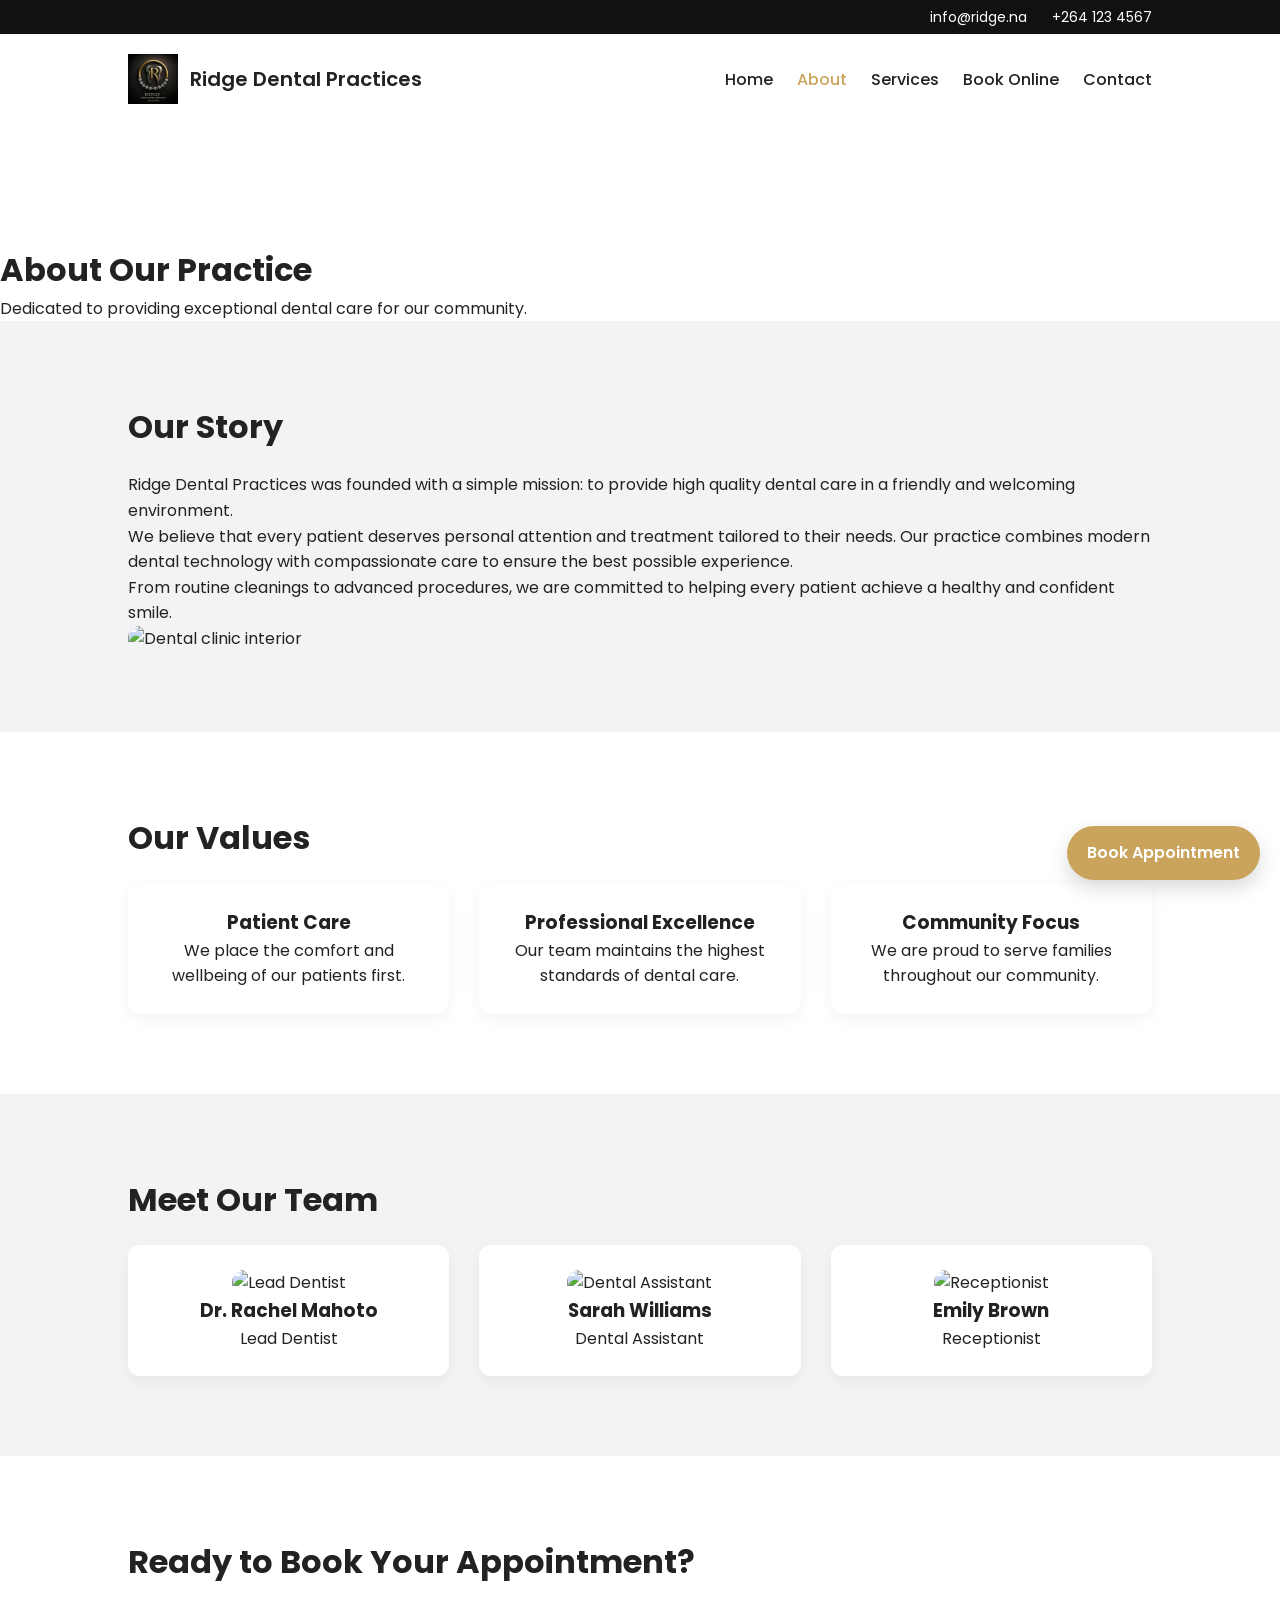
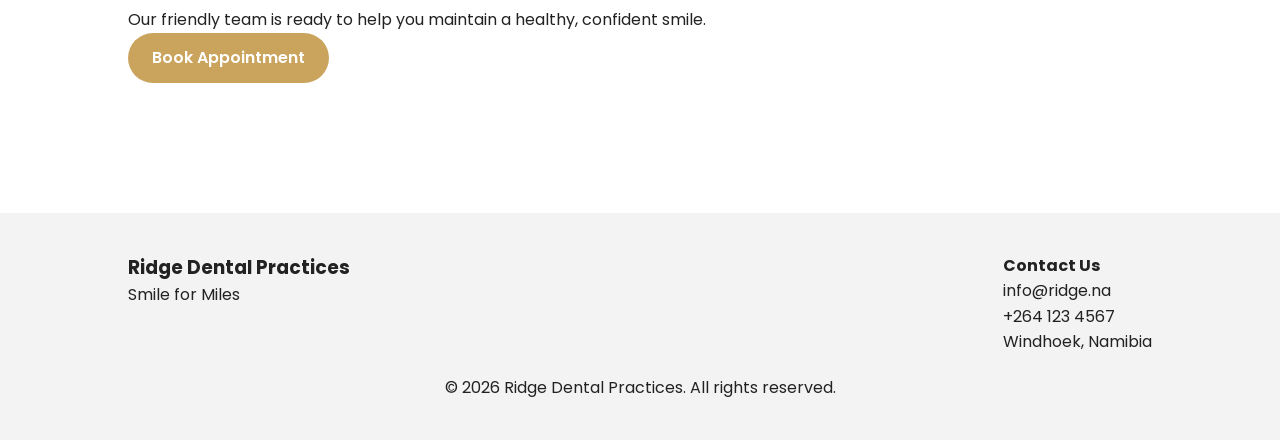
==== html/about.html @ f7b58269 "Ridge Dental Project" ====
<!DOCTYPE html>
<html lang="en">

<head>

<meta charset="UTF-8">
<meta name="viewport" content="width=device-width, initial-scale=1.0">

<title>About | Ridge Dental Practices</title>

<link rel="stylesheet"
href="https://fonts.googleapis.com/icon?family=Material+Icons"/>

<link href="https://fonts.googleapis.com/css2?family=Poppins:wght@300;400;500;600;700&display=swap"
rel="stylesheet"/>

<link rel="stylesheet" href="../css/main.css">

</head>


<body>

<!-- Top Contact Bar -->

<div class="top-contact">
<div class="contact-container">
<span>info@ridge.na</span>
<span>+264 123 4567</span>
</div>
</div>


<!-- Header -->

<header class="site-header">

<div class="inner">

<div class="brand">

<img src="../img/logo.jpeg" alt="Ridge Dental Logo" class="site-logo">

<h1>Ridge Dental Practices</h1>

</div>

<nav class="site-nav">

<a href="index.html">Home</a>
<a class="active" href="about.html">About</a>
<a href="services.html">Services</a>
<a href="booking.html">Book Online</a>
<a href="contact.html">Contact</a>

</nav>

</div>

</header>



<main>

<!-- Page Title -->

<section class="page-hero section-center"></section>

<h1>About Our Practice</h1>

<p>Dedicated to providing exceptional dental care for our community.</p>

</section>


<!-- Practice Story -->

<section class="practice-story">

<div class="story-content">

<h2>Our Story</h2>

<p>
Ridge Dental Practices was founded with a simple mission:
to provide high quality dental care in a friendly and welcoming
environment.
</p>

<p>
We believe that every patient deserves personal attention and
treatment tailored to their needs. Our practice combines modern
dental technology with compassionate care to ensure the best
possible experience.
</p>

<p>
From routine cleanings to advanced procedures, we are committed
to helping every patient achieve a healthy and confident smile.
</p>

</div>

<div class="story-image">

<img src="../img/clinic.jpeg" alt="Dental clinic interior">

</div>

</section>


<!-- Values -->

<section class="values">

<h2>Our Values</h2>

<div class="values-grid">

<div class="value-card">
<h3>Patient Care</h3>
<p>We place the comfort and wellbeing of our patients first.</p>
</div>

<div class="value-card">
<h3>Professional Excellence</h3>
<p>Our team maintains the highest standards of dental care.</p>
</div>

<div class="value-card">
<h3>Community Focus</h3>
<p>We are proud to serve families throughout our community.</p>
</div>

</div>

</section>


<!-- Team Section -->

<section class="team">

<h2>Meet Our Team</h2>

<div class="team-grid">

<div class="team-member">

<img src="../img/dentist1.jpeg" alt="Lead Dentist" class="team-img">

<h3>Dr. Rachel Mahoto</h3>

<p>Lead Dentist</p>

</div>

<div class="team-member">

<img src="../img/dentist2.jpeg" alt="Dental Assistant" class="team-img">

<h3>Sarah Williams</h3>

<p>Dental Assistant</p>

</div>

<div class="team-member">

<img src="../img/dentist3.jpeg" alt="Receptionist" class="team-img">

<h3>Emily Brown</h3>

<p>Receptionist</p>

</div>

</div>

</section>

<section class="cta">

    <h2>Ready to Book Your Appointment?</h2>
    
    <p>
    Our friendly team is ready to help you maintain a healthy,
    confident smile.
    </p>
    
    <a href="booking.html" class="btn-primary">Book Appointment</a>
    
    </section>


</main>



<footer class="footer">

<div class="footer-container">

<div class="footer-section">

<h3>Ridge Dental Practices</h3>

<p>Smile for Miles</p>

</div>


<div class="footer-section">

<h4>Contact Us</h4>

<p>info@ridge.na</p>
<p>+264 123 4567</p>
<p>Windhoek, Namibia</p>

</div>

</div>


<div class="footer-bottom">

<p>© 2026 Ridge Dental Practices. All rights reserved.</p>

</div>

</footer>

<a href="booking.html" class="floating-book">
    Book Appointment
    </a>

    <script src="../js/main.js"></script>
</body>
</html>
---- css/main.css ----
/* ===== COLOR VARIABLES ===== */
:root {
  --gold-primary: #caa45d;
  --gold-soft: #e6c889;
  --silver-primary: #f3f3f3;
  --background: #ffffff;
  --text-dark: #222;
  --text-light: #555;
  --radius: 12px;
}

/* ===== GLOBAL RESET ===== */
* {
  margin: 0;
  padding: 0;
  box-sizing: border-box;
  font-family: 'Poppins', sans-serif;
}

body {
  background: var(--background);
  color: var(--text-dark);
  line-height: 1.6;
}

/* ===== SECTION LAYOUT ===== */
section {
  padding: 80px 10%;
  background: var(--background);
}

section:nth-child(even) {
  background: var(--silver-primary);
}

/* Section Titles */
section h2 {
  font-size: 32px;
  margin-bottom: 20px;
}

/* ===== HEADER LAYOUT ===== */
.inner {
  display: flex;
  justify-content: space-between;
  align-items: center;
  padding: 20px 10%;
}

.site-logo {
  height: 50px;
  width: auto;
}

.site-nav a {
  margin-left: 20px;
  text-decoration: none;
  color: var(--text-dark);
  font-weight: 500;
}

.site-nav a.active {
  color: var(--gold-primary);
}

/* ===== HERO SECTION ===== */
.hero, .page-hero {
  display: flex;
  justify-content: space-between;
  align-items: center;
  gap: 50px;
  flex-wrap: wrap;
  text-align: center;
  padding: 60px 10%;
}

.hero-content {
  max-width: 500px;
}

.hero-img, .story-image img, .team-member img, .services-grid div img {
  width: 100%;
  max-width: 450px;
  height: auto;
  border-radius: var(--radius);
}

/* ===== GRID LAYOUTS ===== */
.services-grid,
.features-grid,
.contact-grid,
.team-grid,
.values-grid {
  display: grid;
  grid-template-columns: repeat(auto-fit, minmax(250px, 1fr));
  gap: 30px;
}

/* ===== SERVICE CARDS ===== */
.services-grid div,
.features-grid div,
.contact-card,
.value-card,
.team-member {
  background: white;
  padding: 25px;
  border-radius: var(--radius);
  box-shadow: 0 5px 15px rgba(0,0,0,0.05);
  transition: 0.3s;
  text-align: center;
}

.services-grid div:hover,
.features-grid div:hover,
.contact-card:hover,
.value-card:hover,
.team-member:hover {
  transform: translateY(-5px);
}

/* ===== BUTTONS ===== */
.btn-primary {
  display: inline-block;
  background: var(--gold-primary);
  color: white;
  padding: 12px 24px;
  border-radius: 30px;
  text-decoration: none;
  font-weight: 600;
  transition: 0.3s;
}

.btn-primary:hover {
  background: var(--gold-soft);
  color: black;
}

.btn-secondary {
  display: inline-block;
  margin-top: 20px;
  padding: 10px 20px;
  border: 1px solid var(--gold-primary);
  border-radius: 30px;
  text-decoration: none;
  color: var(--gold-primary);
  font-weight: 600;
  transition: 0.3s;
}

.btn-secondary:hover {
  background: var(--gold-primary);
  color: white;
}

/* ===== BOOKING FORM ===== */
.booking-section,
.booking-container {
  background: var(--silver-primary);
}

.booking-container {
  max-width: 700px;
  margin: auto;
  background: white;
  padding: 40px;
  border-radius: var(--radius);
  box-shadow: 0 8px 25px rgba(0,0,0,0.05);
}

.booking-description {
  margin-bottom: 15px;
}

.booking-notice {
  font-size: 14px;
  margin-bottom: 25px;
  color: #555;
}

/* Form Layout */
.booking-form,
.contact-form {
  display: flex;
  flex-direction: column;
  gap: 18px;
}

.form-group {
  display: flex;
  flex-direction: column;
}

.form-group label {
  margin-bottom: 5px;
  font-weight: 500;
}

.form-group input,
.form-group select,
.form-group textarea {
  padding: 10px;
  border-radius: 8px;
  border: 1px solid #ddd;
  font-size: 14px;
}

.form-group input:focus,
.form-group select:focus,
.form-group textarea:focus {
  outline: none;
  border: 1px solid var(--gold-primary);
}

/* ===== TOP CONTACT BAR ===== */
.top-contact {
  background: #111;
  color: white;
  font-size: 14px;
  padding: 6px 10%;
}

.contact-container {
  display: flex;
  justify-content: flex-end;
  gap: 25px;
}

/* ===== BRAND ===== */
.brand {
  display: flex;
  align-items: center;
  gap: 12px;
}

.brand h1 {
  font-size: 20px;
  font-weight: 600;
}

/* ===== FOOTER ===== */
.footer {
  background: var(--silver-primary);
  padding: 40px 10%;
  margin-top: 50px;
}

.footer-container {
  display: flex;
  justify-content: space-between;
  flex-wrap: wrap;
  gap: 30px;
}

.footer-bottom {
  text-align: center;
  margin-top: 20px;
}

/* ===== FLOATING BOOK BUTTON ===== */
.floating-book {
  position: fixed;
  right: 20px;
  bottom: 20px;
  background: var(--gold-primary);
  color: white;
  padding: 14px 20px;
  border-radius: 30px;
  text-decoration: none;
  font-weight: 600;
  box-shadow: 0 8px 20px rgba(0,0,0,0.15);
  transition: 0.3s;
}

.floating-book:hover {
  background: var(--gold-soft);
  color: black;
}

/* ===== RESPONSIVE ===== */
@media (max-width: 768px) {
  .inner {
    flex-direction: column;
    gap: 15px;
  }

  .hero, .page-hero {
    flex-direction: column;
    text-align: center;
  }

  .site-nav a {
    margin-left: 0;
    margin-right: 15px;
  }
}
/* ===== GALLERY SLIDESHOW ===== */
.gallery-slideshow {
  padding: 50px 10%;
  text-align: center;
  background: var(--silver-primary);
}

.slideshow-container {
  position: relative;
  max-width: 800px;
  margin: 40px auto;
  height: auto; aspect-ratio: 16/9;
  overflow: hidden;
  border-radius: var(--radius);
  box-shadow: 0 8px 25px rgba(0,0,0,0.05);
}

.slideshow-container img.slide {
  width: 100%;
  height: 100%;
  object-fit: cover;
  position: absolute;
  top: 0;
  left: 0;
  opacity: 0;
  transition: opacity 1s ease-in-out;
}

.slideshow-container img.slide.active {
  opacity: 1;
}

/* Navigation arrows */
.slideshow-container .prev,
.slideshow-container .next {
  cursor: pointer;
  position: absolute;
  top: 50%;
  padding: 12px;
  margin-top: -22px;
  color: white;
  font-weight: bold;
  font-size: 24px;
  border-radius: 50%;
  background: rgba(0,0,0,0.5);
  user-select: none;
  transition: 0.3s;
}

.slideshow-container .prev:hover,
.slideshow-container .next:hover {
  background: rgba(0,0,0,0.8);
}

.slideshow-container .prev { left: 10px; }
.slideshow-container .next { right: 10px; }

.animate-on-scroll {
  opacity: 0;
  transform: translateY(20px);
  transition: all 0.6s ease-out;
}

.animate-on-scroll.visible {
  opacity: 1;
  transform: translateY(0);
}
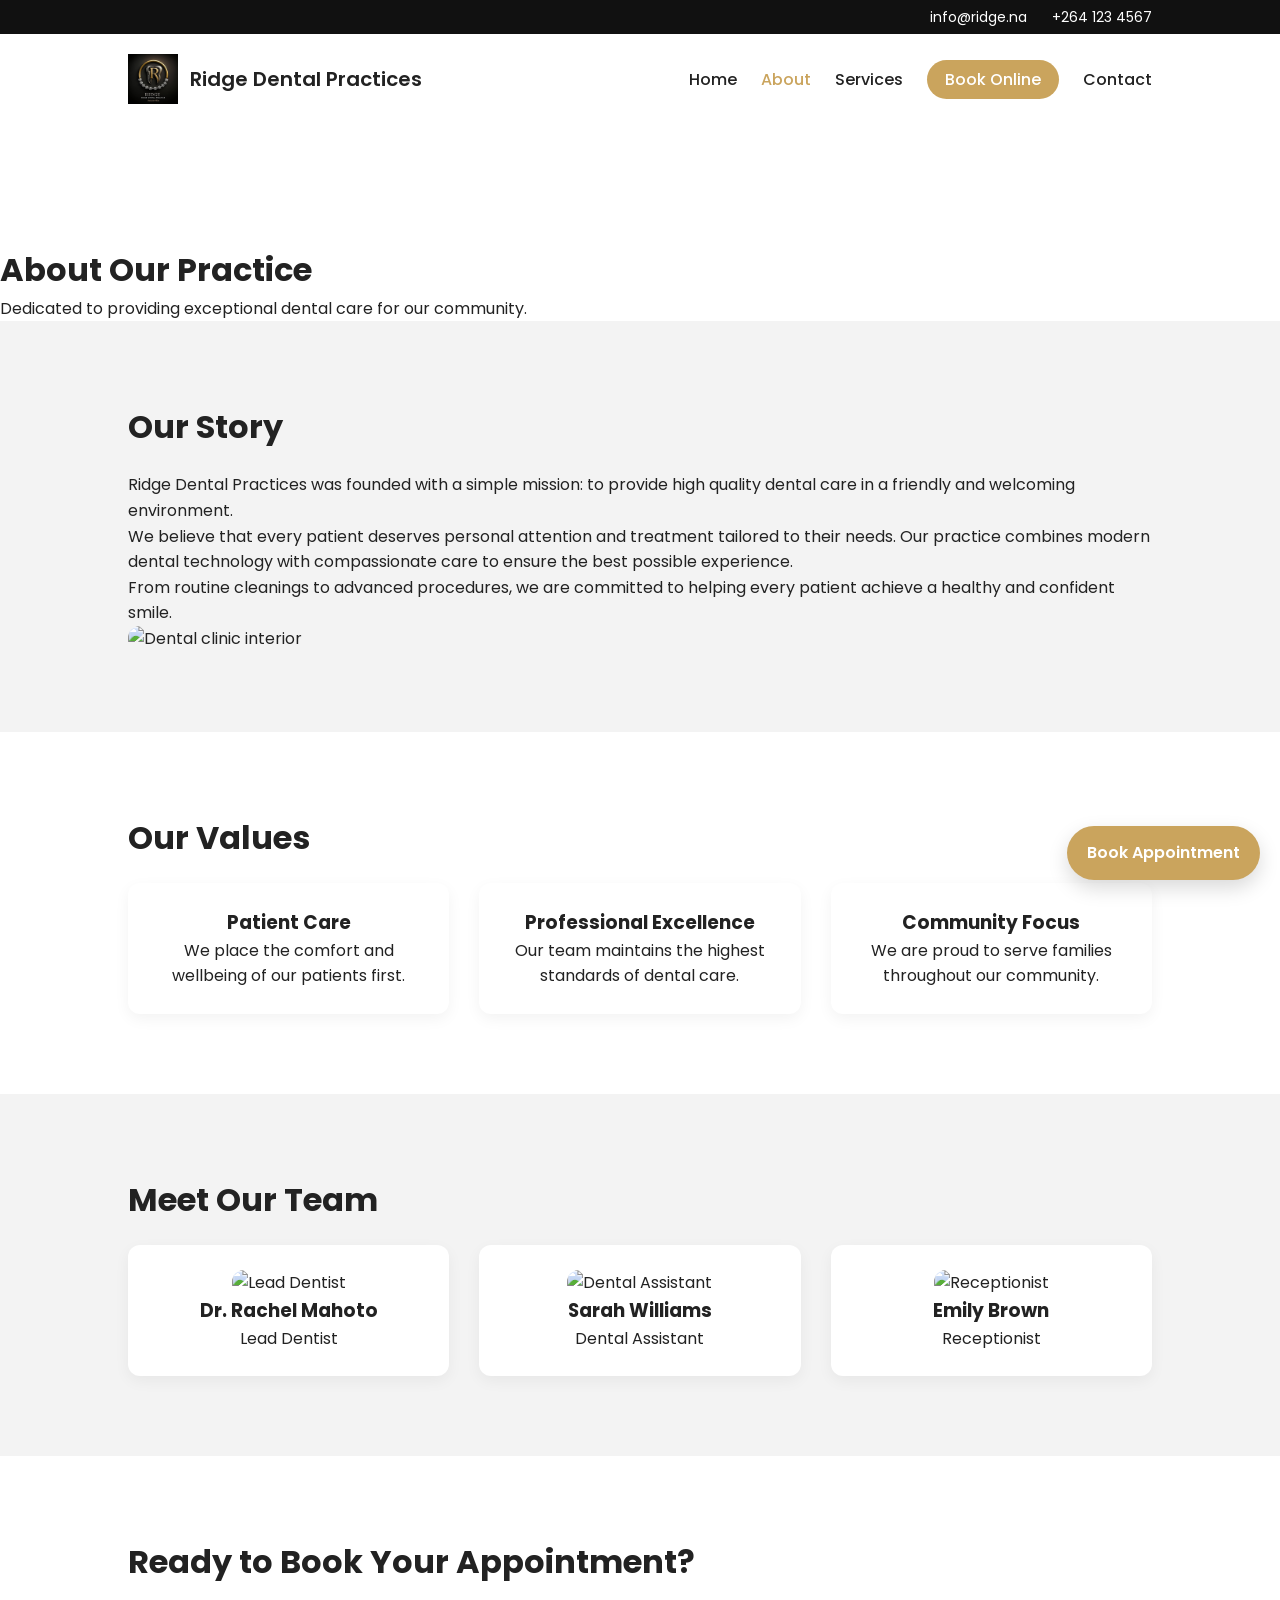
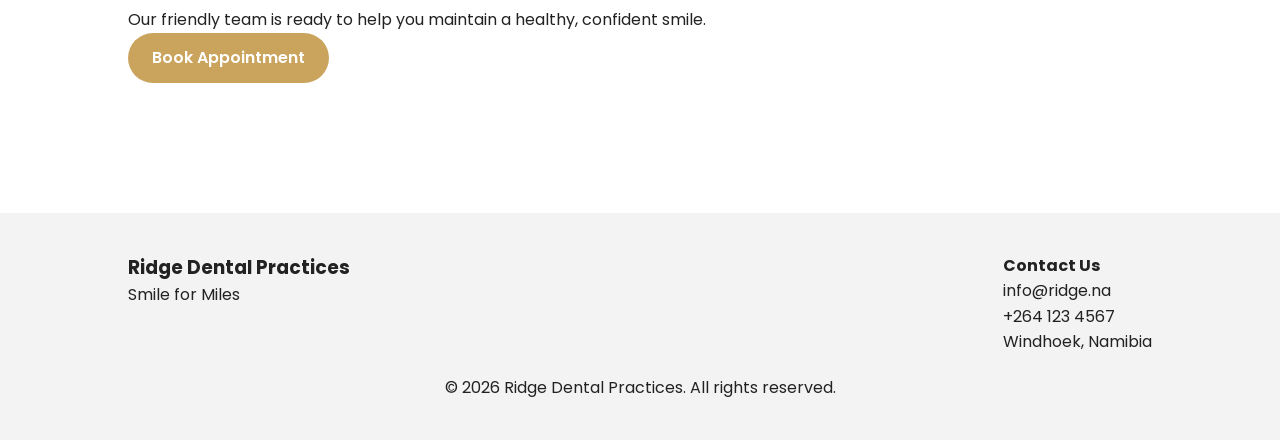
==== commit be203b5a: "link btn" ====
--- a/html/about.html
+++ b/html/about.html
@@ -2,21 +2,23 @@
 <html lang="en">
 
 <head>
-
-<meta charset="UTF-8">
-<meta name="viewport" content="width=device-width, initial-scale=1.0">
-
-<title>About | Ridge Dental Practices</title>
-
-<link rel="stylesheet"
-href="https://fonts.googleapis.com/icon?family=Material+Icons"/>
-
-<link href="https://fonts.googleapis.com/css2?family=Poppins:wght@300;400;500;600;700&display=swap"
-rel="stylesheet"/>
-
-<link rel="stylesheet" href="../css/main.css">
-
-</head>
+    <meta charset="UTF-8">
+    <meta name="viewport" content="width=device-width, initial-scale=1.0">
+    
+    <title>Ridge Dental Practices | Smile for Miles | Windhoek Dentist</title>
+    
+    <meta name="description" content="Professional and friendly dental care for the whole family in Windhoek. Smile for Miles.">
+    
+    <link rel="icon" type="image/png" href="../img/favicon.png">
+    
+    <link rel="stylesheet"
+    href="https://fonts.googleapis.com/icon?family=Material+Icons"/>
+    
+    <link href="https://fonts.googleapis.com/css2?family=Poppins:wght@300;400;500;600;700&display=swap"
+    rel="stylesheet"/>
+    
+    <link rel="stylesheet" href="../css/main.css">
+    </head>
 
 
 <body>
@@ -50,7 +52,7 @@
 <a href="index.html">Home</a>
 <a class="active" href="about.html">About</a>
 <a href="services.html">Services</a>
-<a href="booking.html">Book Online</a>
+<a href="booking.html" class="book-btn">Book Online</a>
 <a href="contact.html">Contact</a>
 
 </nav>
--- a/css/main.css
+++ b/css/main.css
@@ -52,15 +52,51 @@
   width: auto;
 }
 
+/* ===== NAVIGATION ===== */
 .site-nav a {
   margin-left: 20px;
   text-decoration: none;
   color: var(--text-dark);
   font-weight: 500;
+  position: relative;
+  transition: color 0.3s ease;
+}
+
+.site-nav a:hover {
+  color: var(--gold-primary);
+}
+
+/* underline animation */
+.site-nav a::after {
+  content: "";
+  position: absolute;
+  width: 0;
+  height: 2px;
+  bottom: -4px;
+  left: 0;
+  background-color: var(--gold-primary);
+  transition: width 0.3s ease;
+}
+
+.site-nav a:hover::after {
+  width: 100%;
 }
 
 .site-nav a.active {
   color: var(--gold-primary);
+}
+
+/* highlighted booking button in nav */
+.site-nav .book-btn {
+  background: var(--gold-primary);
+  color: white;
+  padding: 8px 18px;
+  border-radius: 25px;
+}
+
+.site-nav .book-btn:hover {
+  background: var(--gold-soft);
+  color: black;
 }
 
 /* ===== HERO SECTION ===== */
@@ -83,6 +119,15 @@
   max-width: 450px;
   height: auto;
   border-radius: var(--radius);
+  transition: transform 0.4s ease;
+}
+
+/* image hover polish */
+.hero-img:hover,
+.story-image img:hover,
+.team-member img:hover,
+.services-grid div img:hover {
+  transform: scale(1.03);
 }
 
 /* ===== GRID LAYOUTS ===== */
@@ -127,12 +172,13 @@
   border-radius: 30px;
   text-decoration: none;
   font-weight: 600;
-  transition: 0.3s;
+  transition: all 0.3s ease;
 }
 
 .btn-primary:hover {
   background: var(--gold-soft);
   color: black;
+  transform: translateY(-2px);
 }
 
 .btn-secondary {
@@ -144,12 +190,13 @@
   text-decoration: none;
   color: var(--gold-primary);
   font-weight: 600;
-  transition: 0.3s;
+  transition: all 0.3s ease;
 }
 
 .btn-secondary:hover {
   background: var(--gold-primary);
   color: white;
+  transform: translateY(-2px);
 }
 
 /* ===== BOOKING FORM ===== */
@@ -293,6 +340,7 @@
     margin-right: 15px;
   }
 }
+
 /* ===== GALLERY SLIDESHOW ===== */
 .gallery-slideshow {
   padding: 50px 10%;
@@ -304,7 +352,8 @@
   position: relative;
   max-width: 800px;
   margin: 40px auto;
-  height: auto; aspect-ratio: 16/9;
+  height: auto;
+  aspect-ratio: 16/9;
   overflow: hidden;
   border-radius: var(--radius);
   box-shadow: 0 8px 25px rgba(0,0,0,0.05);
@@ -350,6 +399,7 @@
 .slideshow-container .prev { left: 10px; }
 .slideshow-container .next { right: 10px; }
 
+/* ===== SCROLL ANIMATION ===== */
 .animate-on-scroll {
   opacity: 0;
   transform: translateY(20px);
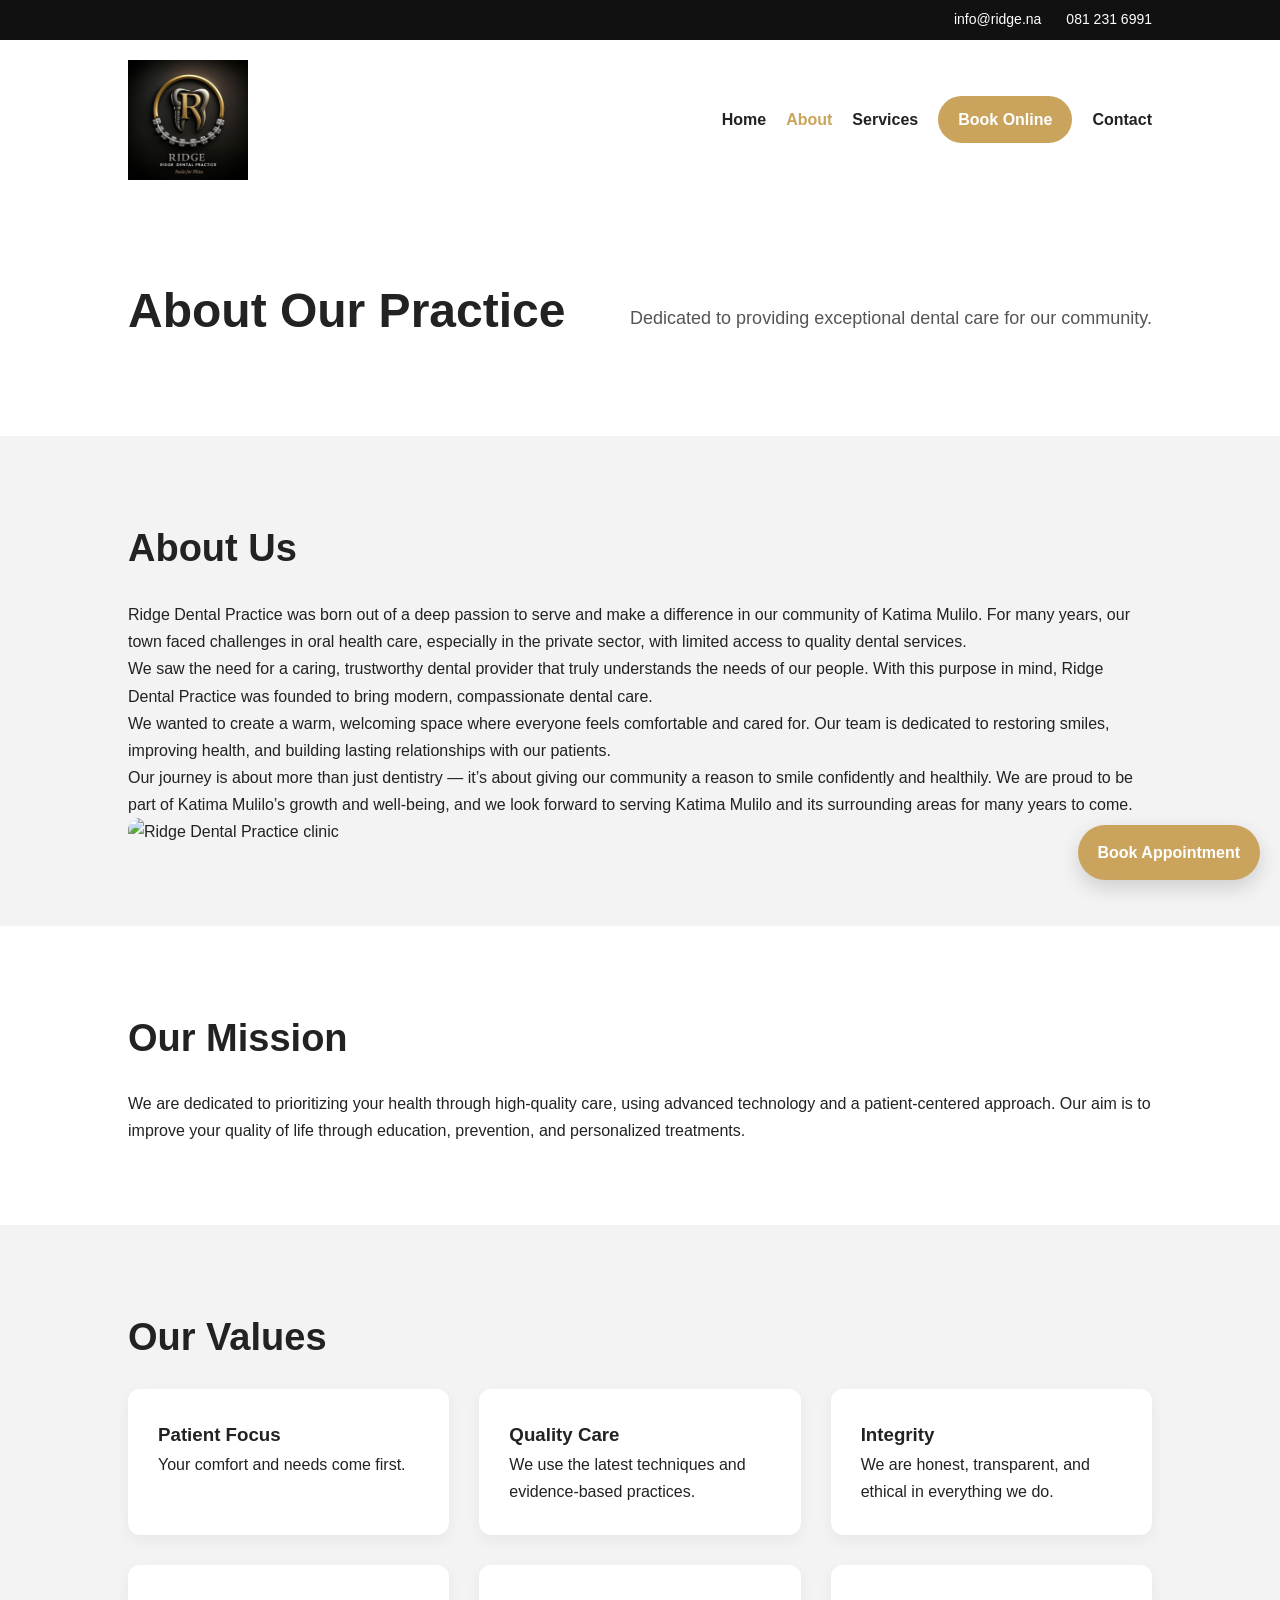
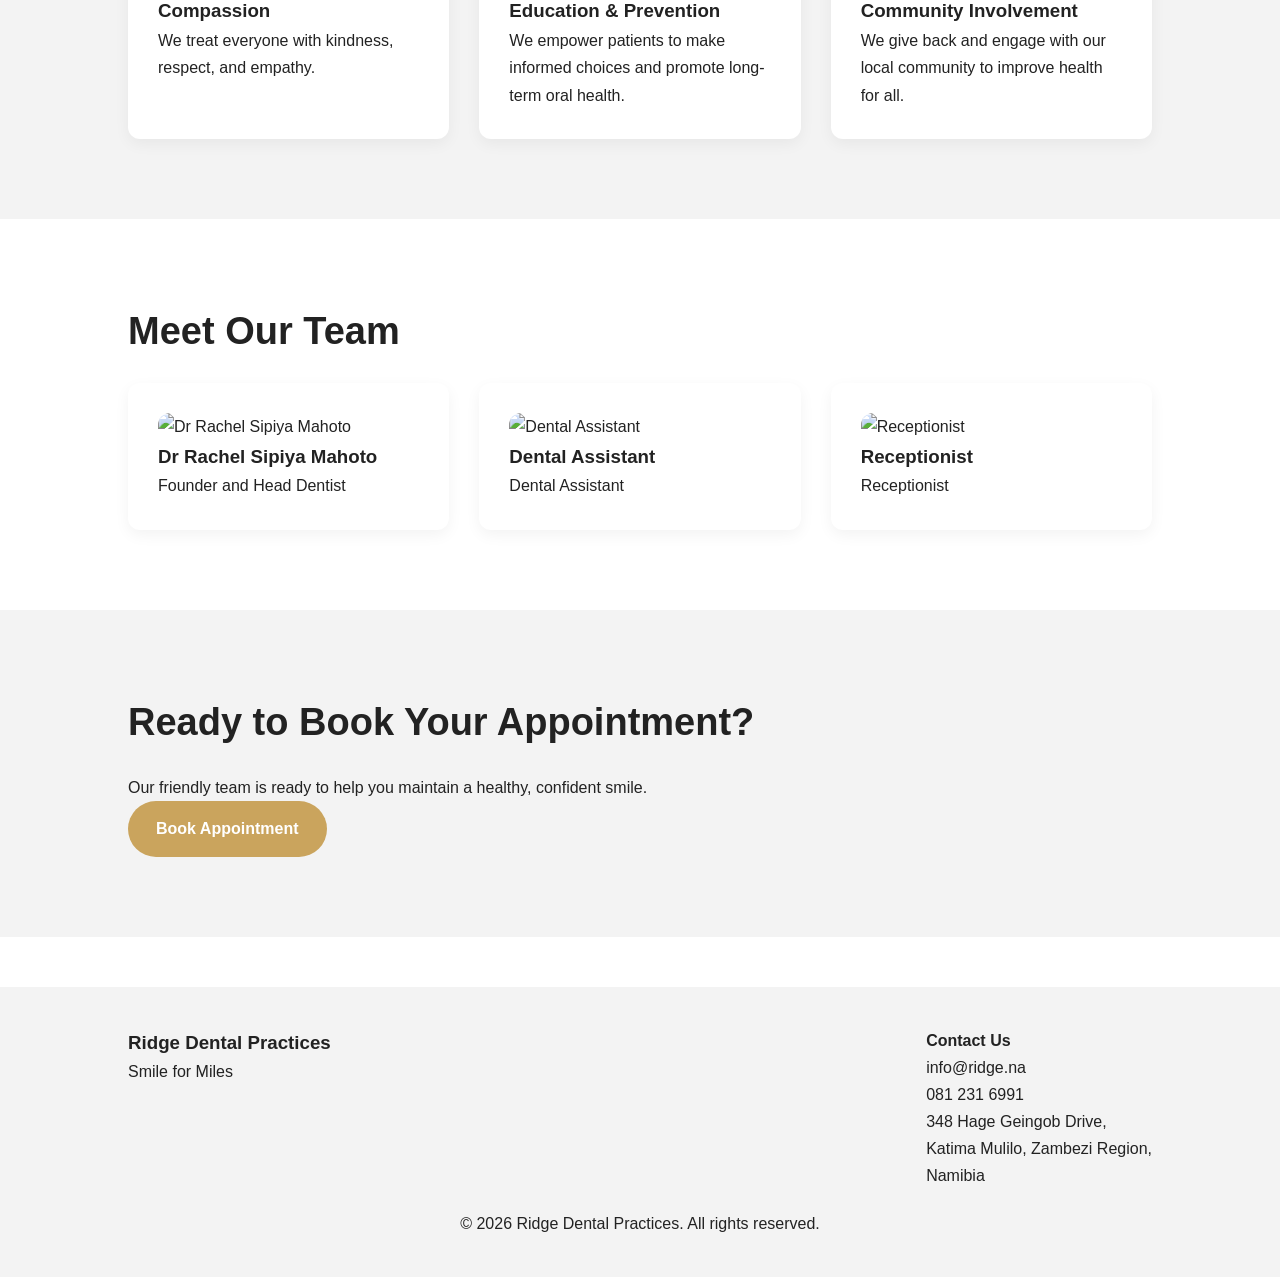
==== commit 7ed514cb: "Updated Ridge Dental website" ====
--- a/html/about.html
+++ b/html/about.html
@@ -2,24 +2,24 @@
 <html lang="en">
 
 <head>
-    <meta charset="UTF-8">
-    <meta name="viewport" content="width=device-width, initial-scale=1.0">
-    
-    <title>Ridge Dental Practices | Smile for Miles | Windhoek Dentist</title>
-    
-    <meta name="description" content="Professional and friendly dental care for the whole family in Windhoek. Smile for Miles.">
-    
-    <link rel="icon" type="image/png" href="../img/favicon.png">
-    
-    <link rel="stylesheet"
-    href="https://fonts.googleapis.com/icon?family=Material+Icons"/>
-    
-    <link href="https://fonts.googleapis.com/css2?family=Poppins:wght@300;400;500;600;700&display=swap"
-    rel="stylesheet"/>
-    
-    <link rel="stylesheet" href="../css/main.css">
-    </head>
-
+<meta charset="UTF-8">
+<meta name="viewport" content="width=device-width, initial-scale=1.0">
+
+<title>Ridge Dental Practices | Smile for Miles | Katima Mulilo Dentist</title>
+
+<meta name="description" content="Professional and friendly dental care for the whole family in Katima Mulilo. Smile for Miles.">
+
+<link rel="icon" type="image/png" href="../img/favicon.png">
+
+<link rel="stylesheet"
+href="https://fonts.googleapis.com/icon?family=Material+Icons"/>
+
+<link href="https://fonts.googleapis.com/css2?family=Poppins:wght@300;400;500;600;700&display=swap"
+rel="stylesheet"/>
+
+<link rel="stylesheet" href="../css/main.css">
+
+</head>
 
 <body>
 
@@ -28,50 +28,49 @@
 <div class="top-contact">
 <div class="contact-container">
 <span>info@ridge.na</span>
-<span>+264 123 4567</span>
-</div>
-</div>
-
-
-<!-- Header -->
+<span>081 231 6991</span>
+</div>
+</div>
+
 
 <header class="site-header">
-
-<div class="inner">
-
-<div class="brand">
-
-<img src="../img/logo.jpeg" alt="Ridge Dental Logo" class="site-logo">
-
-<h1>Ridge Dental Practices</h1>
-
-</div>
-
-<nav class="site-nav">
-
-<a href="index.html">Home</a>
-<a class="active" href="about.html">About</a>
-<a href="services.html">Services</a>
-<a href="booking.html" class="book-btn">Book Online</a>
-<a href="contact.html">Contact</a>
-
-</nav>
-
-</div>
-
+  <div class="inner">
+
+    <div class="brand">
+      <img src="../img/logo.jpeg" alt="Ridge Dental Logo" class="site-logo">
+    </div>
+
+    <button class="menu-toggle" id="menuToggle" aria-label="Open menu">
+      ☰
+    </button>
+
+    <nav class="site-nav" id="siteNav">
+      <a href="index.html">Home</a>
+      <a class="active" href="about.html">About</a>
+      <a href="services.html">Services</a>
+      <a href="booking.html" class="book-btn">Book Online</a>
+      <a href="contact.html">Contact</a>
+    </nav>
+
+  </div>
 </header>
 
+</div>
+
+</header>
 
 
 <main>
 
-<!-- Page Title -->
-
-<section class="page-hero section-center"></section>
+<!-- Page Hero -->
+
+<section class="page-hero section-center">
 
 <h1>About Our Practice</h1>
 
-<p>Dedicated to providing exceptional dental care for our community.</p>
+<p>
+Dedicated to providing exceptional dental care for our community.
+</p>
 
 </section>
 
@@ -82,33 +81,44 @@
 
 <div class="story-content">
 
-<h2>Our Story</h2>
-
-<p>
-Ridge Dental Practices was founded with a simple mission:
-to provide high quality dental care in a friendly and welcoming
-environment.
-</p>
-
-<p>
-We believe that every patient deserves personal attention and
-treatment tailored to their needs. Our practice combines modern
-dental technology with compassionate care to ensure the best
-possible experience.
-</p>
-
-<p>
-From routine cleanings to advanced procedures, we are committed
-to helping every patient achieve a healthy and confident smile.
+<h2>About Us</h2>
+
+<p>
+Ridge Dental Practice was born out of a deep passion to serve and make a difference in our community of Katima Mulilo. For many years, our town faced challenges in oral health care, especially in the private sector, with limited access to quality dental services.
+</p>
+
+<p>
+We saw the need for a caring, trustworthy dental provider that truly understands the needs of our people. With this purpose in mind, Ridge Dental Practice was founded to bring modern, compassionate dental care.
+</p>
+
+<p>
+We wanted to create a warm, welcoming space where everyone feels comfortable and cared for. Our team is dedicated to restoring smiles, improving health, and building lasting relationships with our patients.
+</p>
+
+<p>
+Our journey is about more than just dentistry — it’s about giving our community a reason to smile confidently and healthily. We are proud to be part of Katima Mulilo’s growth and well-being, and we look forward to serving Katima Mulilo and its surrounding areas for many years to come.
 </p>
 
 </div>
 
 <div class="story-image">
 
-<img src="../img/clinic.jpeg" alt="Dental clinic interior">
-
-</div>
+<img src="../img/clinic.jpeg" alt="Ridge Dental Practice clinic" class="team-img">
+
+</div>
+
+</section>
+
+
+<!-- Mission -->
+
+<section class="mission">
+
+<h2>Our Mission</h2>
+
+<p>
+We are dedicated to prioritizing your health through high-quality care, using advanced technology and a patient-centered approach. Our aim is to improve your quality of life through education, prevention, and personalized treatments.
+</p>
 
 </section>
 
@@ -122,18 +132,33 @@
 <div class="values-grid">
 
 <div class="value-card">
-<h3>Patient Care</h3>
-<p>We place the comfort and wellbeing of our patients first.</p>
-</div>
-
-<div class="value-card">
-<h3>Professional Excellence</h3>
-<p>Our team maintains the highest standards of dental care.</p>
-</div>
-
-<div class="value-card">
-<h3>Community Focus</h3>
-<p>We are proud to serve families throughout our community.</p>
+<h3>Patient Focus</h3>
+<p>Your comfort and needs come first.</p>
+</div>
+
+<div class="value-card">
+<h3>Quality Care</h3>
+<p>We use the latest techniques and evidence-based practices.</p>
+</div>
+
+<div class="value-card">
+<h3>Integrity</h3>
+<p>We are honest, transparent, and ethical in everything we do.</p>
+</div>
+
+<div class="value-card">
+<h3>Compassion</h3>
+<p>We treat everyone with kindness, respect, and empathy.</p>
+</div>
+
+<div class="value-card">
+<h3>Education & Prevention</h3>
+<p>We empower patients to make informed choices and promote long-term oral health.</p>
+</div>
+
+<div class="value-card">
+<h3>Community Involvement</h3>
+<p>We give back and engage with our local community to improve health for all.</p>
 </div>
 
 </div>
@@ -151,11 +176,11 @@
 
 <div class="team-member">
 
-<img src="../img/dentist1.jpeg" alt="Lead Dentist" class="team-img">
-
-<h3>Dr. Rachel Mahoto</h3>
-
-<p>Lead Dentist</p>
+<img src="../img/dentist1.jpeg" alt="Dr Rachel Sipiya Mahoto" class="team-img">
+
+<h3>Dr Rachel Sipiya Mahoto</h3>
+
+<p>Founder and Head Dentist</p>
 
 </div>
 
@@ -163,7 +188,7 @@
 
 <img src="../img/dentist2.jpeg" alt="Dental Assistant" class="team-img">
 
-<h3>Sarah Williams</h3>
+<h3>Dental Assistant</h3>
 
 <p>Dental Assistant</p>
 
@@ -173,7 +198,7 @@
 
 <img src="../img/dentist3.jpeg" alt="Receptionist" class="team-img">
 
-<h3>Emily Brown</h3>
+<h3>Receptionist</h3>
 
 <p>Receptionist</p>
 
@@ -183,24 +208,27 @@
 
 </section>
 
+
+<!-- CTA -->
+
 <section class="cta">
 
-    <h2>Ready to Book Your Appointment?</h2>
-    
-    <p>
-    Our friendly team is ready to help you maintain a healthy,
-    confident smile.
-    </p>
-    
-    <a href="booking.html" class="btn-primary">Book Appointment</a>
-    
-    </section>
-
+<h2>Ready to Book Your Appointment?</h2>
+
+<p>
+Our friendly team is ready to help you maintain a healthy,
+confident smile.
+</p>
+
+<a href="booking.html" class="btn-primary">
+Book Appointment
+</a>
+
+</section>
 
 </main>
 
 
-
 <footer class="footer">
 
 <div class="footer-container">
@@ -219,8 +247,12 @@
 <h4>Contact Us</h4>
 
 <p>info@ridge.na</p>
-<p>+264 123 4567</p>
-<p>Windhoek, Namibia</p>
+<p>081 231 6991</p>
+<p>
+348 Hage Geingob Drive,<br>
+Katima Mulilo, Zambezi Region,<br>
+Namibia
+</p>
 
 </div>
 
@@ -236,9 +268,10 @@
 </footer>
 
 <a href="booking.html" class="floating-book">
-    Book Appointment
-    </a>
-
-    <script src="../js/main.js"></script>
+Book Appointment
+</a>
+
+<script src="../js/main.js"></script>
+
 </body>
 </html>
--- a/css/main.css
+++ b/css/main.css
@@ -14,13 +14,14 @@
   margin: 0;
   padding: 0;
   box-sizing: border-box;
-  font-family: 'Poppins', sans-serif;
+  font-family: 'Calibri', sans-serif;
 }
 
 body {
   background: var(--background);
   color: var(--text-dark);
-  line-height: 1.6;
+  line-height: 1.7;
+  font-size: 12pt;
 }
 
 /* ===== SECTION LAYOUT ===== */
@@ -33,40 +34,64 @@
   background: var(--silver-primary);
 }
 
-/* Section Titles */
 section h2 {
-  font-size: 32px;
+  font-size: 38px;
   margin-bottom: 20px;
-}
-
-/* ===== HEADER LAYOUT ===== */
+  color: var(--text-dark);
+}
+
+/* ===== HEADER ===== */
 .inner {
   display: flex;
   justify-content: space-between;
   align-items: center;
   padding: 20px 10%;
+  position: relative;
+}
+
+.brand {
+  display: flex;
+  align-items: center;
+  gap: 12px;
 }
 
 .site-logo {
-  height: 50px;
+  height: 120px;
   width: auto;
+  display: block;
 }
 
 /* ===== NAVIGATION ===== */
+.menu-toggle {
+  display: none;
+  background: var(--gold-primary);
+  color: white;
+  border: none;
+  font-size: 26px;
+  padding: 8px 14px;
+  border-radius: 8px;
+  cursor: pointer;
+}
+
+.site-nav {
+  display: flex;
+  align-items: center;
+  gap: 20px;
+}
+
 .site-nav a {
-  margin-left: 20px;
   text-decoration: none;
   color: var(--text-dark);
-  font-weight: 500;
+  font-weight: 600;
   position: relative;
   transition: color 0.3s ease;
 }
 
-.site-nav a:hover {
+.site-nav a:hover,
+.site-nav a.active {
   color: var(--gold-primary);
 }
 
-/* underline animation */
 .site-nav a::after {
   content: "";
   position: absolute;
@@ -82,16 +107,12 @@
   width: 100%;
 }
 
-.site-nav a.active {
-  color: var(--gold-primary);
-}
-
-/* highlighted booking button in nav */
+/* ===== BOOK BUTTON ===== */
 .site-nav .book-btn {
   background: var(--gold-primary);
   color: white;
-  padding: 8px 18px;
-  border-radius: 25px;
+  padding: 10px 20px;
+  border-radius: 30px;
 }
 
 .site-nav .book-btn:hover {
@@ -99,22 +120,58 @@
   color: black;
 }
 
-/* ===== HERO SECTION ===== */
-.hero, .page-hero {
+/* ===== TOP CONTACT BAR ===== */
+.top-contact {
+  background: #111;
+  color: white;
+  font-size: 14px;
+  padding: 8px 10%;
+}
+
+.contact-container {
+  display: flex;
+  justify-content: flex-end;
+  gap: 25px;
+}
+
+/* ===== HERO ===== */
+.hero,
+.page-hero {
   display: flex;
   justify-content: space-between;
   align-items: center;
-  gap: 50px;
+  gap: 60px;
   flex-wrap: wrap;
   text-align: center;
-  padding: 60px 10%;
+  padding: 70px 10%;
+}
+
+.hero h1 {
+  font-size: 56px;
+  line-height: 1.1;
+  margin-bottom: 20px;
+}
+
+.page-hero h1 {
+  font-size: 48px;
+  margin-bottom: 15px;
 }
 
 .hero-content {
-  max-width: 500px;
-}
-
-.hero-img, .story-image img, .team-member img, .services-grid div img {
+  max-width: 550px;
+}
+
+.hero-content p,
+.page-hero p {
+  font-size: 18px;
+  color: var(--text-light);
+}
+
+/* ===== IMAGES ===== */
+.hero-img,
+.story-image img,
+.team-member img,
+.services-grid div img {
   width: 100%;
   max-width: 450px;
   height: auto;
@@ -122,7 +179,6 @@
   transition: transform 0.4s ease;
 }
 
-/* image hover polish */
 .hero-img:hover,
 .story-image img:hover,
 .team-member img:hover,
@@ -137,25 +193,25 @@
 .team-grid,
 .values-grid {
   display: grid;
-  grid-template-columns: repeat(auto-fit, minmax(250px, 1fr));
+  grid-template-columns: repeat(auto-fit, minmax(320px, 1fr));
   gap: 30px;
-}
-
-/* ===== SERVICE CARDS ===== */
-.services-grid div,
+  align-items: stretch;
+}
+
+/* ===== CARDS ===== */
+.service-card,
 .features-grid div,
 .contact-card,
 .value-card,
 .team-member {
   background: white;
-  padding: 25px;
+  padding: 30px;
   border-radius: var(--radius);
   box-shadow: 0 5px 15px rgba(0,0,0,0.05);
   transition: 0.3s;
-  text-align: center;
-}
-
-.services-grid div:hover,
+}
+
+.service-card:hover,
 .features-grid div:hover,
 .contact-card:hover,
 .value-card:hover,
@@ -163,12 +219,40 @@
   transform: translateY(-5px);
 }
 
+/* ===== SERVICE SECTION ===== */
+.service-card h3 {
+  margin: 15px 0;
+  font-size: 24px;
+}
+
+.service-icon {
+  font-size: 42px !important;
+  color: var(--gold-primary);
+}
+
+.service-list {
+  text-align: left;
+  margin-top: 15px;
+  padding-left: 20px;
+}
+
+.service-list li {
+  margin-bottom: 14px;
+  color: var(--text-light);
+  font-size: 15px;
+  line-height: 1.7;
+}
+
+.service-list strong {
+  color: var(--text-dark);
+}
+
 /* ===== BUTTONS ===== */
 .btn-primary {
   display: inline-block;
   background: var(--gold-primary);
   color: white;
-  padding: 12px 24px;
+  padding: 14px 28px;
   border-radius: 30px;
   text-decoration: none;
   font-weight: 600;
@@ -184,7 +268,7 @@
 .btn-secondary {
   display: inline-block;
   margin-top: 20px;
-  padding: 10px 20px;
+  padding: 12px 24px;
   border: 1px solid var(--gold-primary);
   border-radius: 30px;
   text-decoration: none;
@@ -199,14 +283,14 @@
   transform: translateY(-2px);
 }
 
-/* ===== BOOKING FORM ===== */
+/* ===== FORMS ===== */
 .booking-section,
 .booking-container {
   background: var(--silver-primary);
 }
 
 .booking-container {
-  max-width: 700px;
+  max-width: 750px;
   margin: auto;
   background: white;
   padding: 40px;
@@ -224,7 +308,6 @@
   color: #555;
 }
 
-/* Form Layout */
 .booking-form,
 .contact-form {
   display: flex;
@@ -239,13 +322,13 @@
 
 .form-group label {
   margin-bottom: 5px;
-  font-weight: 500;
+  font-weight: 600;
 }
 
 .form-group input,
 .form-group select,
 .form-group textarea {
-  padding: 10px;
+  padding: 12px;
   border-radius: 8px;
   border: 1px solid #ddd;
   font-size: 14px;
@@ -258,30 +341,16 @@
   border: 1px solid var(--gold-primary);
 }
 
-/* ===== TOP CONTACT BAR ===== */
-.top-contact {
-  background: #111;
-  color: white;
-  font-size: 14px;
-  padding: 6px 10%;
-}
-
-.contact-container {
-  display: flex;
-  justify-content: flex-end;
-  gap: 25px;
-}
-
-/* ===== BRAND ===== */
-.brand {
-  display: flex;
-  align-items: center;
-  gap: 12px;
-}
-
-.brand h1 {
-  font-size: 20px;
-  font-weight: 600;
+/* ===== CONTACT LINKS ===== */
+.contact-card a {
+  color: var(--gold-primary);
+  text-decoration: none;
+  font-weight: 500;
+  transition: 0.3s;
+}
+
+.contact-card a:hover {
+  color: var(--text-dark);
 }
 
 /* ===== FOOTER ===== */
@@ -316,6 +385,7 @@
   font-weight: 600;
   box-shadow: 0 8px 20px rgba(0,0,0,0.15);
   transition: 0.3s;
+  z-index: 999;
 }
 
 .floating-book:hover {
@@ -323,25 +393,7 @@
   color: black;
 }
 
-/* ===== RESPONSIVE ===== */
-@media (max-width: 768px) {
-  .inner {
-    flex-direction: column;
-    gap: 15px;
-  }
-
-  .hero, .page-hero {
-    flex-direction: column;
-    text-align: center;
-  }
-
-  .site-nav a {
-    margin-left: 0;
-    margin-right: 15px;
-  }
-}
-
-/* ===== GALLERY SLIDESHOW ===== */
+/* ===== GALLERY ===== */
 .gallery-slideshow {
   padding: 50px 10%;
   text-align: center;
@@ -350,9 +402,8 @@
 
 .slideshow-container {
   position: relative;
-  max-width: 800px;
+  max-width: 900px;
   margin: 40px auto;
-  height: auto;
   aspect-ratio: 16/9;
   overflow: hidden;
   border-radius: var(--radius);
@@ -374,7 +425,6 @@
   opacity: 1;
 }
 
-/* Navigation arrows */
 .slideshow-container .prev,
 .slideshow-container .next {
   cursor: pointer;
@@ -396,10 +446,15 @@
   background: rgba(0,0,0,0.8);
 }
 
-.slideshow-container .prev { left: 10px; }
-.slideshow-container .next { right: 10px; }
-
-/* ===== SCROLL ANIMATION ===== */
+.slideshow-container .prev {
+  left: 10px;
+}
+
+.slideshow-container .next {
+  right: 10px;
+}
+
+/* ===== SCROLL ANIMATIONS ===== */
 .animate-on-scroll {
   opacity: 0;
   transform: translateY(20px);
@@ -409,4 +464,72 @@
 .animate-on-scroll.visible {
   opacity: 1;
   transform: translateY(0);
+}
+
+/* ===== MOBILE ===== */
+@media (max-width: 768px) {
+
+  .inner {
+    padding: 15px 6%;
+  }
+
+  .site-logo {
+    height: 85px;
+  }
+
+  .menu-toggle {
+    display: block;
+  }
+
+  .site-nav {
+    display: none;
+    flex-direction: column;
+    align-items: flex-start;
+    position: absolute;
+    top: 100%;
+    right: 6%;
+    width: 220px;
+    background: white;
+    padding: 20px;
+    border-radius: var(--radius);
+    box-shadow: 0 8px 25px rgba(0,0,0,0.12);
+    z-index: 999;
+  }
+
+  .site-nav.show {
+    display: flex;
+  }
+
+  .site-nav a {
+    width: 100%;
+    padding: 8px 0;
+  }
+
+  .hero,
+  .page-hero {
+    flex-direction: column;
+    text-align: center;
+  }
+
+  .hero h1 {
+    font-size: 38px;
+  }
+
+  .page-hero h1 {
+    font-size: 34px;
+  }
+
+  section {
+    padding: 60px 6%;
+  }
+
+  .footer-container {
+    flex-direction: column;
+  }
+
+  .contact-container {
+    flex-direction: column;
+    align-items: center;
+    gap: 5px;
+  }
 }
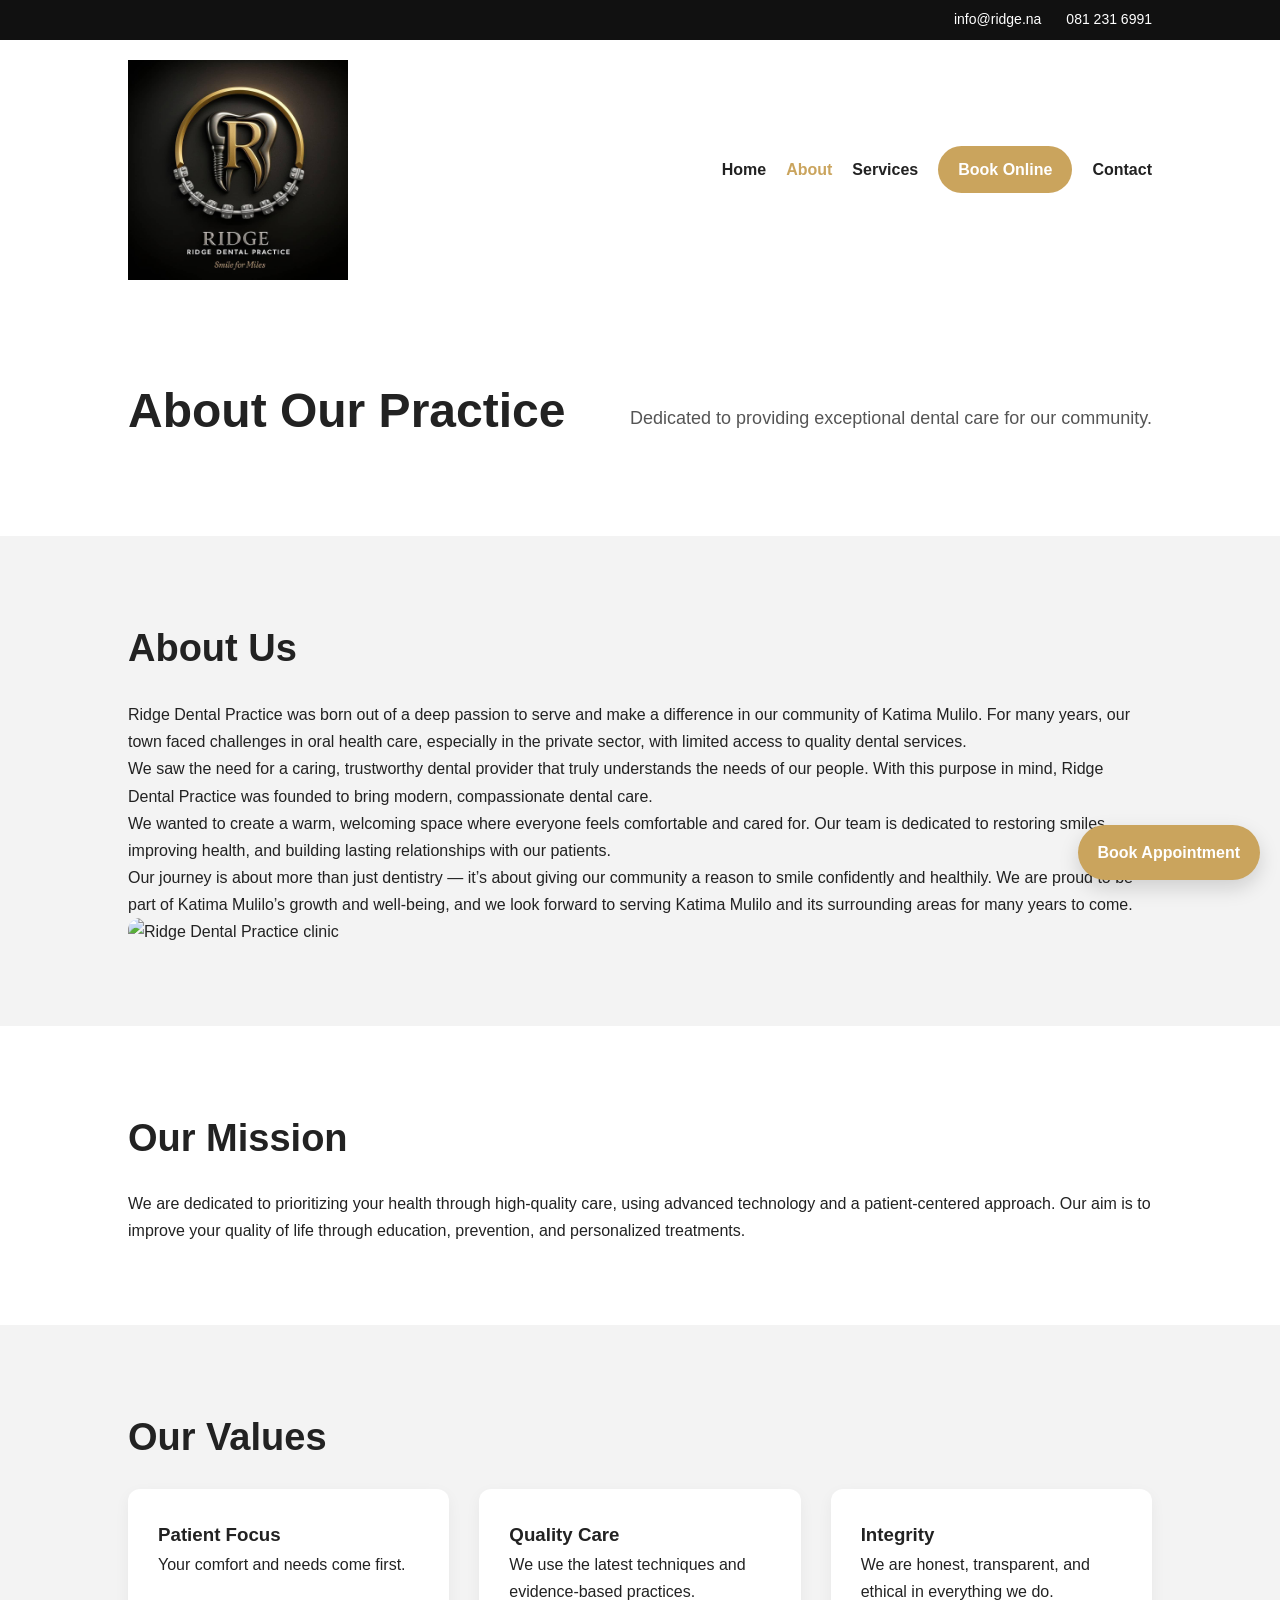
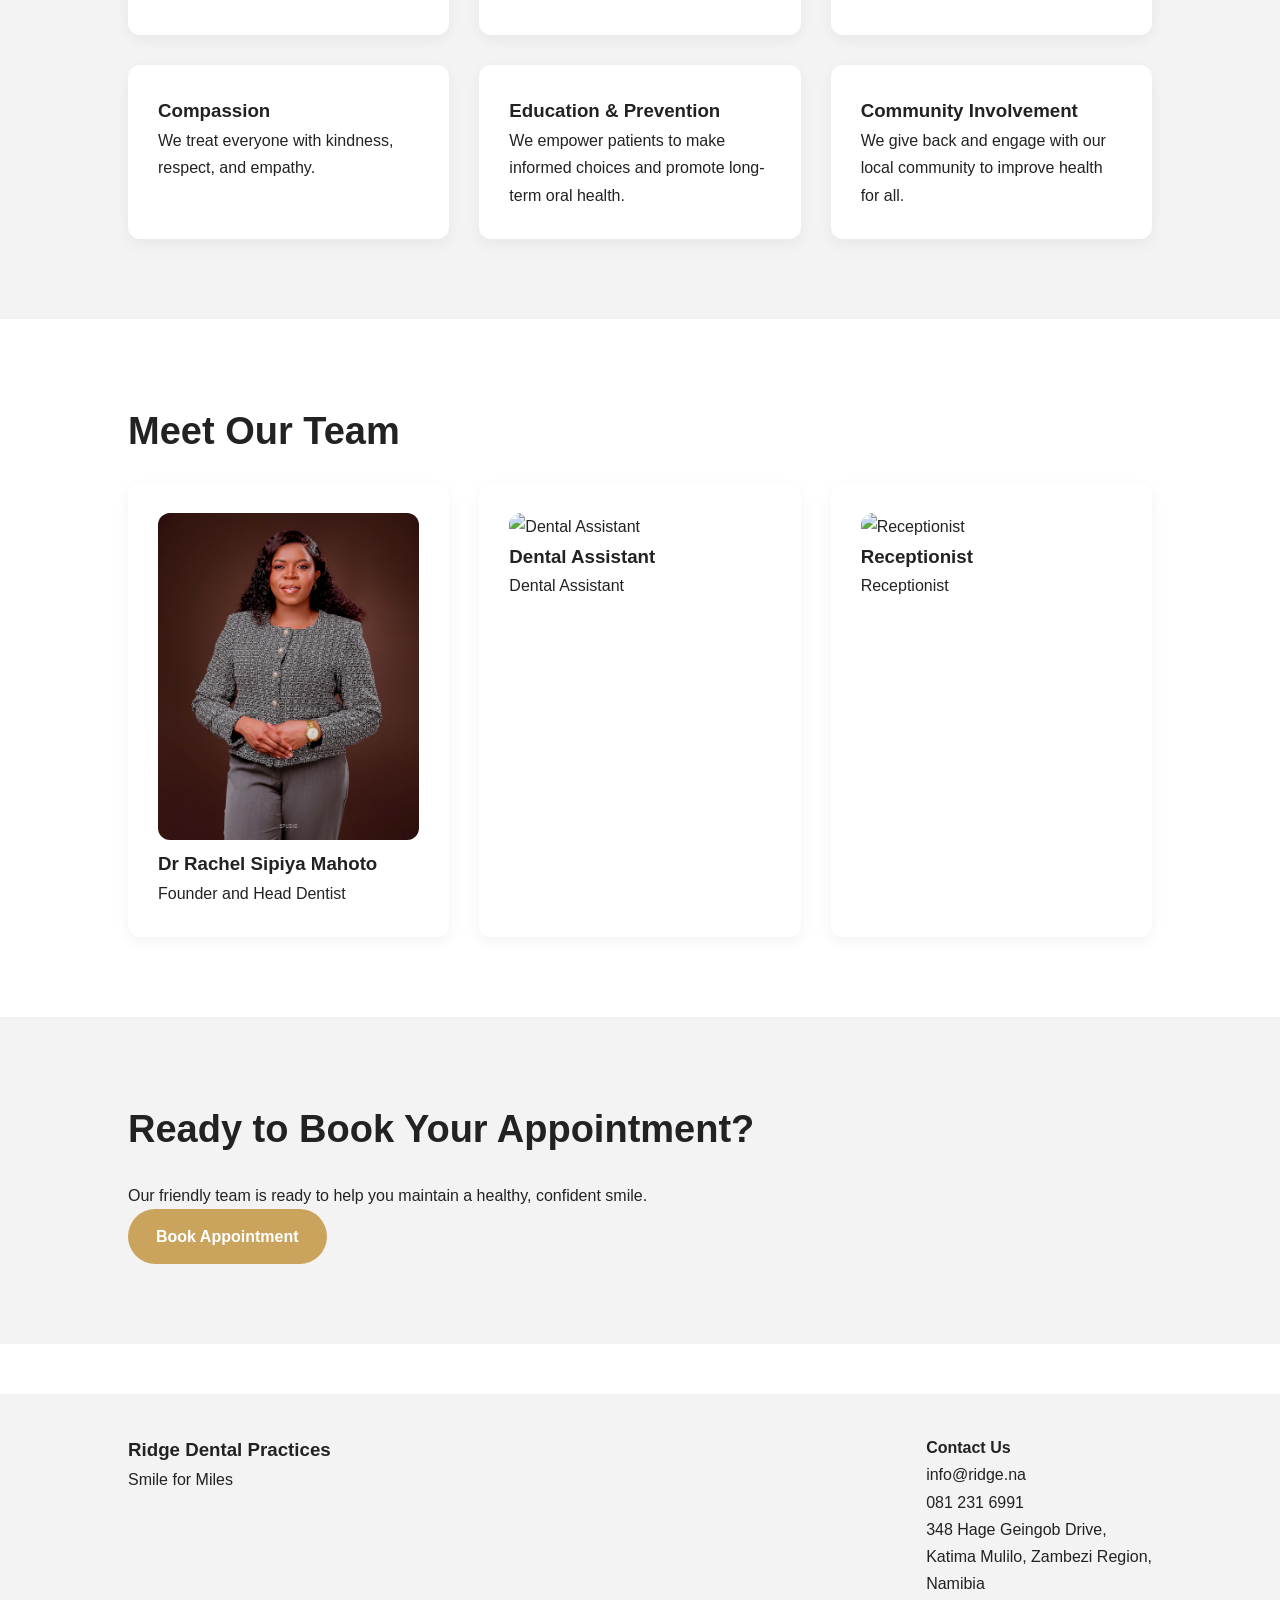
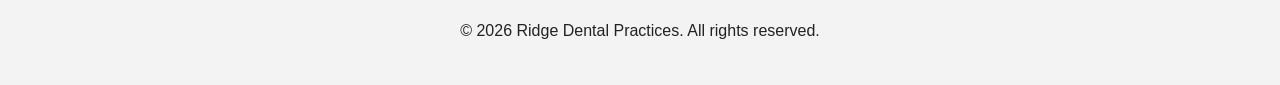
==== commit b50ec270: "Fix mobile navigation and logo styling" ====
--- a/html/about.html
+++ b/html/about.html
@@ -176,7 +176,7 @@
 
 <div class="team-member">
 
-<img src="../img/dentist1.jpeg" alt="Dr Rachel Sipiya Mahoto" class="team-img">
+<img src="../img/@perfectpurposestudio-6.jpg" alt="Dr Rachel Sipiya Mahoto" class="team-img">
 
 <h3>Dr Rachel Sipiya Mahoto</h3>
 
--- a/css/main.css
+++ b/css/main.css
@@ -56,7 +56,7 @@
 }
 
 .site-logo {
-  height: 120px;
+  height: 220px;
   width: auto;
   display: block;
 }
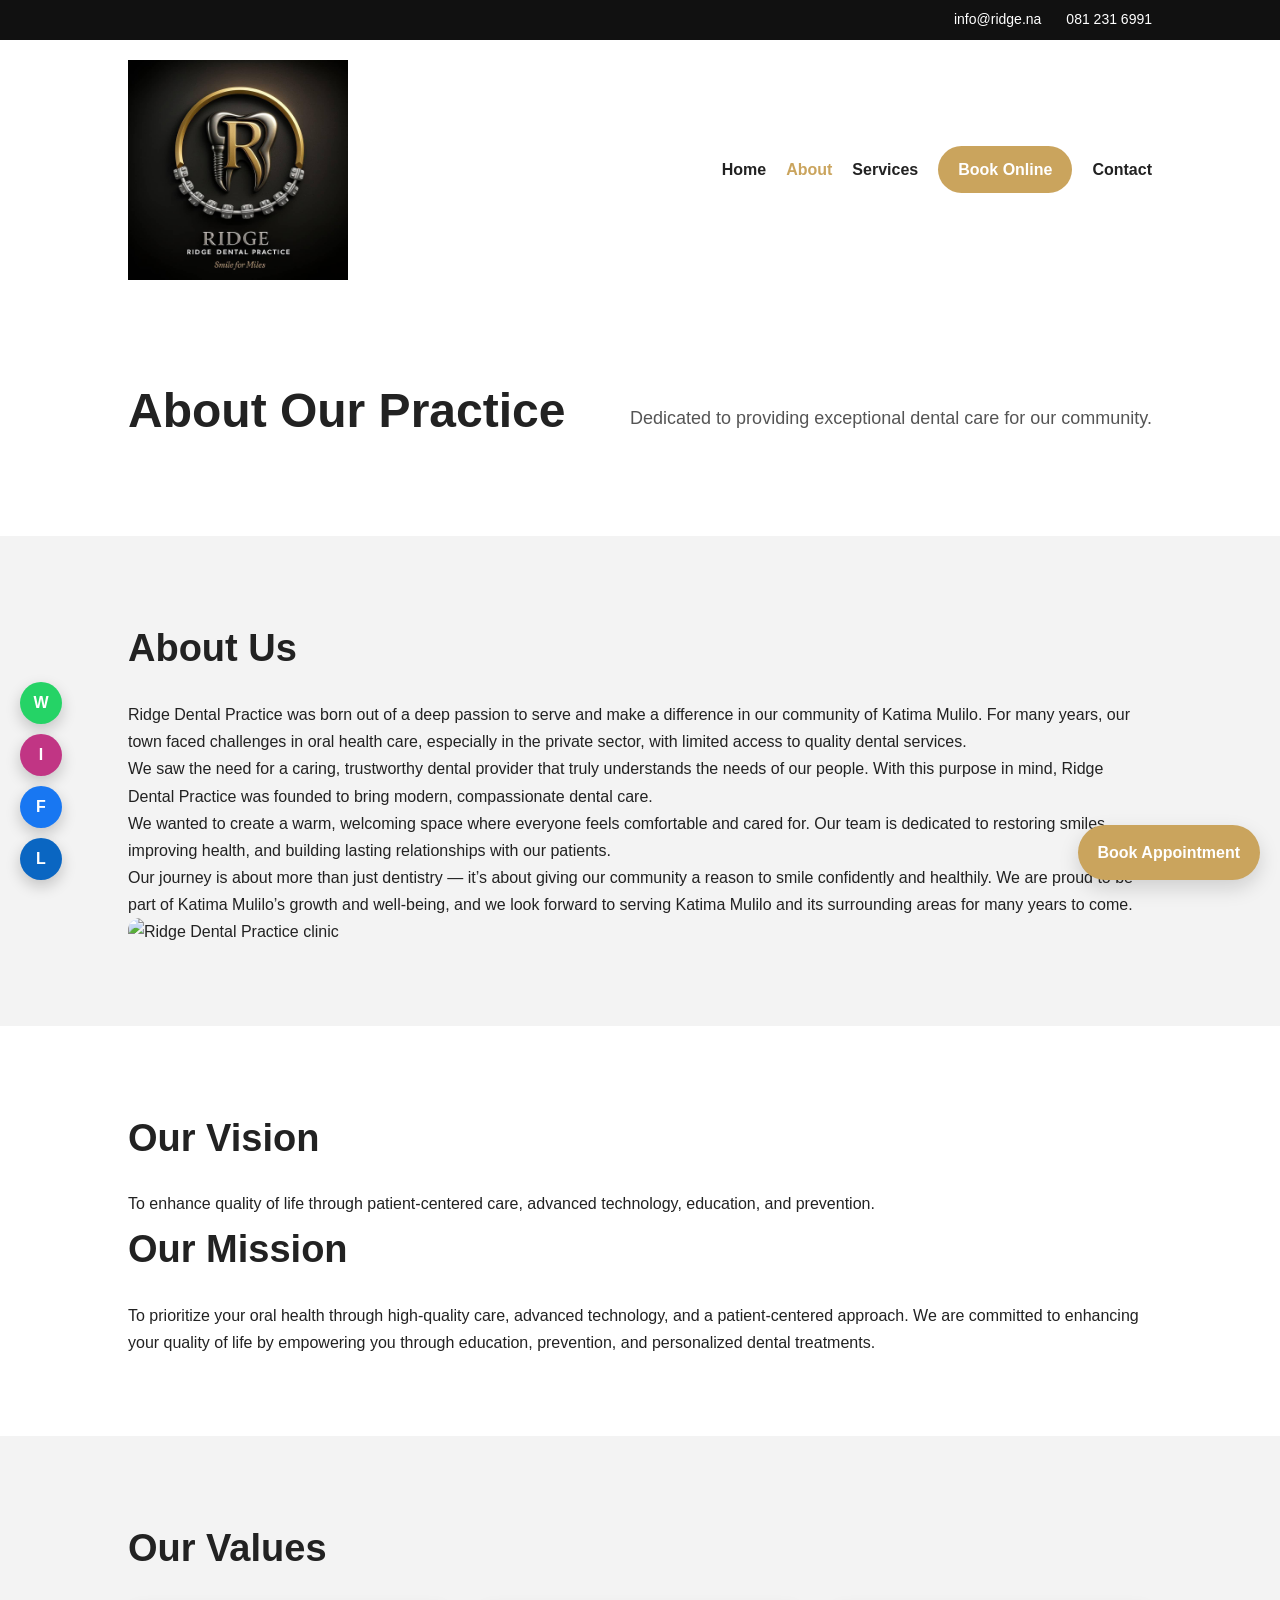
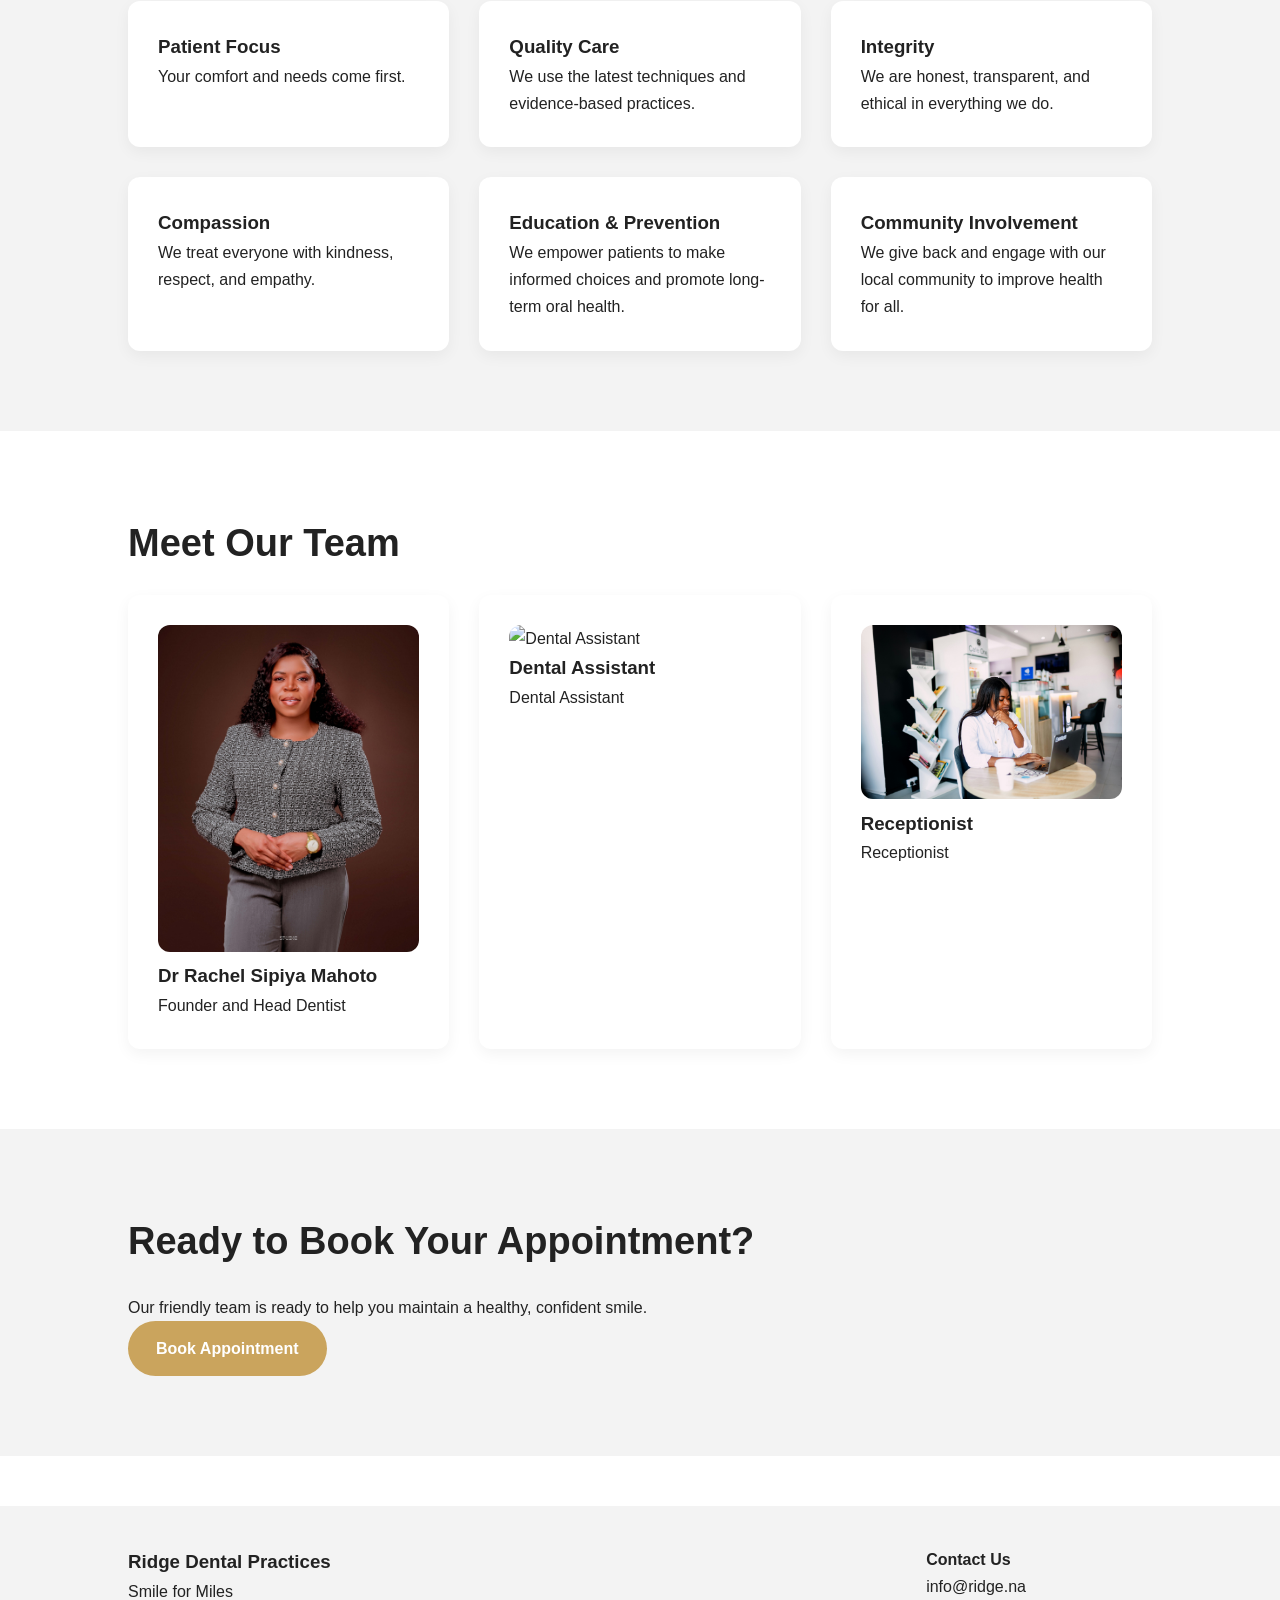
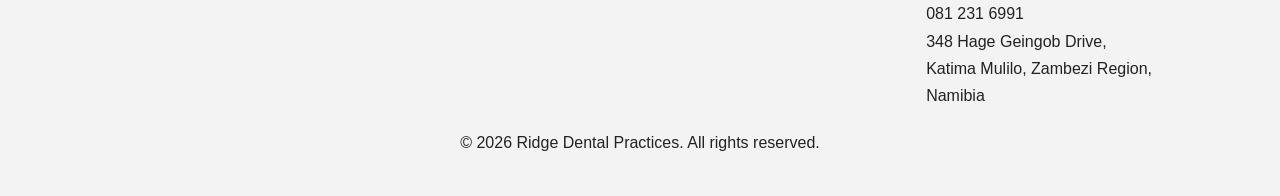
==== commit d069cdfd: "changes" ====
--- a/html/about.html
+++ b/html/about.html
@@ -112,12 +112,24 @@
 
 <!-- Mission -->
 
+<!-- Vision and Mission -->
+
 <section class="mission">
 
+<h2>Our Vision</h2>
+
+<p>
+To enhance quality of life through patient-centered care, advanced technology,
+education, and prevention.
+</p>
+
 <h2>Our Mission</h2>
 
 <p>
-We are dedicated to prioritizing your health through high-quality care, using advanced technology and a patient-centered approach. Our aim is to improve your quality of life through education, prevention, and personalized treatments.
+To prioritize your oral health through high-quality care, advanced technology,
+and a patient-centered approach. We are committed to enhancing your quality
+of life by empowering you through education, prevention, and personalized
+dental treatments.
 </p>
 
 </section>
@@ -186,7 +198,7 @@
 
 <div class="team-member">
 
-<img src="../img/dentist2.jpeg" alt="Dental Assistant" class="team-img">
+<img src="../img/dentist-assist.jpg" alt="Dental Assistant" class="team-img">
 
 <h3>Dental Assistant</h3>
 
@@ -196,7 +208,7 @@
 
 <div class="team-member">
 
-<img src="../img/dentist3.jpeg" alt="Receptionist" class="team-img">
+<img src="../img/reception.jpg" alt="Receptionist" class="team-img">
 
 <h3>Receptionist</h3>
 
@@ -273,5 +285,25 @@
 
 <script src="../js/main.js"></script>
 
+<div class="social-floating">
+
+<a href="https://wa.me/264812316991" target="_blank" class="social-btn whatsapp">
+W
+</a>
+
+<a href="https://www.instagram.com/ridgedentalgroup_namibia?igsh=aHkweHRyZDVyMWl2&utm_source=qr" target="_blank" class="social-btn instagram">
+I
+</a>
+
+<a href="#" target="_blank" class="social-btn facebook">
+F
+</a>
+
+<a href="#" target="_blank" class="social-btn linkedin">
+L
+</a>
+
+</div>
+
 </body>
 </html>
--- a/css/main.css
+++ b/css/main.css
@@ -532,4 +532,151 @@
     align-items: center;
     gap: 5px;
   }
+}
+
+.social-floating {
+  position: fixed;
+  left: 20px;
+  bottom: 20px;
+  display: flex;
+  flex-direction: column;
+  gap: 10px;
+  z-index: 1000;
+}
+
+.social-btn {
+  width: 42px;
+  height: 42px;
+  border-radius: 50%;
+  color: white;
+  text-decoration: none;
+  font-weight: bold;
+  display: flex;
+  align-items: center;
+  justify-content: center;
+  box-shadow: 0 6px 15px rgba(0,0,0,0.2);
+  transition: 0.3s;
+}
+
+.social-btn:hover {
+  transform: translateY(-3px);
+}
+
+.whatsapp {
+  background: #25D366;
+}
+
+.instagram {
+  background: #C13584;
+}
+
+.facebook {
+  background: #1877F2;
+}
+
+.linkedin {
+  background: #0A66C2;
+}
+
+/* ===== GALLERY SECTION ===== */
+
+.gallery-section {
+  text-align: center;
+}
+
+.gallery-section p {
+  color: var(--text-light);
+  margin-bottom: 30px;
+}
+
+.gallery-grid {
+  display: grid;
+  grid-template-columns: repeat(auto-fit, minmax(220px, 1fr));
+  gap: 20px;
+}
+
+.gallery-grid img {
+  width: 100%;
+  height: 230px;
+  object-fit: cover;
+  border-radius: var(--radius);
+  box-shadow: 0 5px 15px rgba(0,0,0,0.08);
+  transition: 0.3s;
+}
+
+.gallery-grid img:hover {
+  transform: scale(1.03);
+}
+
+/* ===== NEWSLETTER SECTION ===== */
+
+.newsletter-section {
+  background: var(--silver-primary);
+  text-align: center;
+}
+
+.newsletter-container {
+  max-width: 700px;
+  margin: auto;
+}
+
+.newsletter-container p {
+  color: var(--text-light);
+  margin-bottom: 25px;
+}
+
+.newsletter-form {
+  display: flex;
+  gap: 12px;
+  justify-content: center;
+  flex-wrap: wrap;
+}
+
+.newsletter-form input {
+  width: 100%;
+  max-width: 380px;
+  padding: 14px;
+  border: 1px solid #ddd;
+  border-radius: 30px;
+  font-size: 15px;
+}
+
+.newsletter-form input:focus {
+  outline: none;
+  border-color: var(--gold-primary);
+}
+
+.newsletter-note {
+  margin-top: 12px;
+  font-size: 13px;
+}
+
+/* ===== NEWS SECTION ===== */
+
+.news-section {
+  text-align: center;
+}
+
+.news-grid {
+  display: grid;
+  grid-template-columns: repeat(auto-fit, minmax(280px, 1fr));
+  gap: 25px;
+  margin-top: 30px;
+}
+
+.news-card {
+  background: white;
+  padding: 25px;
+  border-radius: var(--radius);
+  box-shadow: 0 5px 15px rgba(0,0,0,0.05);
+  transition: 0.3s;
+}
+
+.news-card:hover {
+  transform: translateY(-5px);
+}
+
+.news-card h3 {
+  margin-bottom: 10px;
+  color: var(--gold-primary);
 }
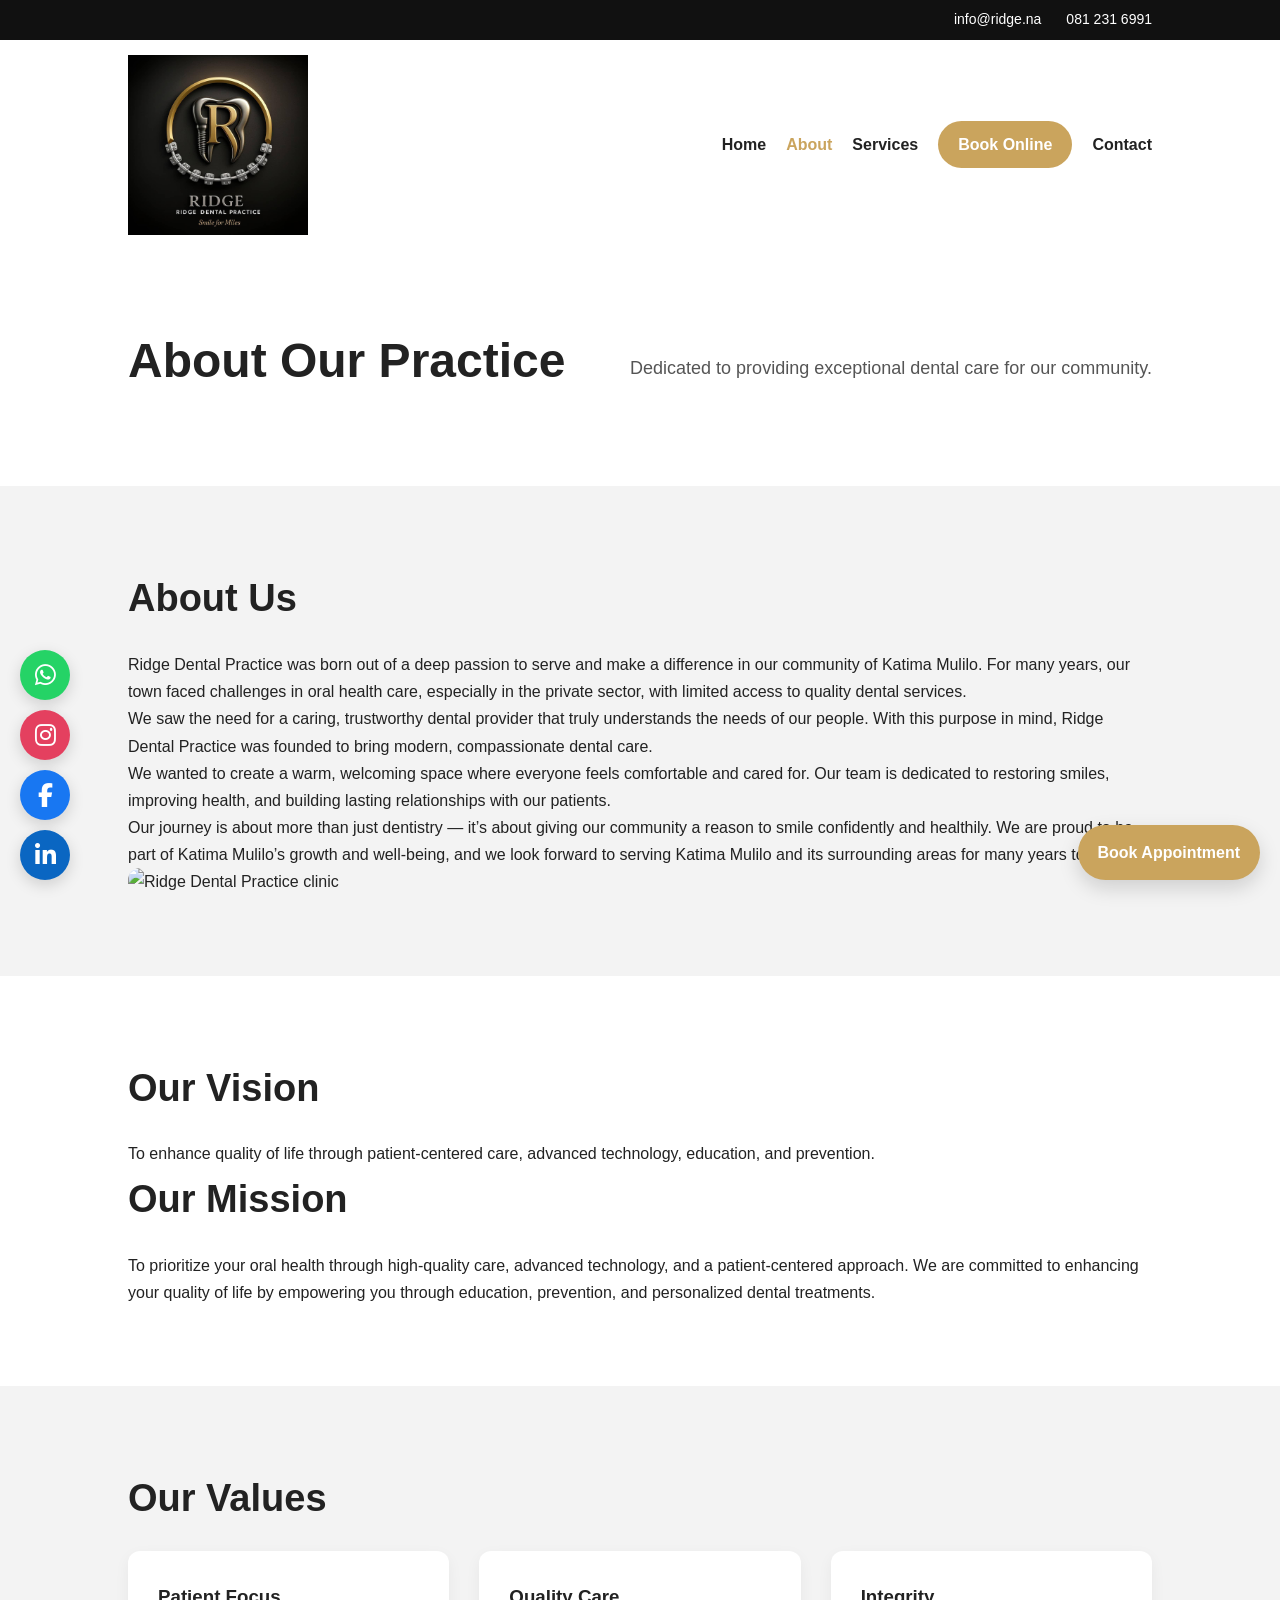
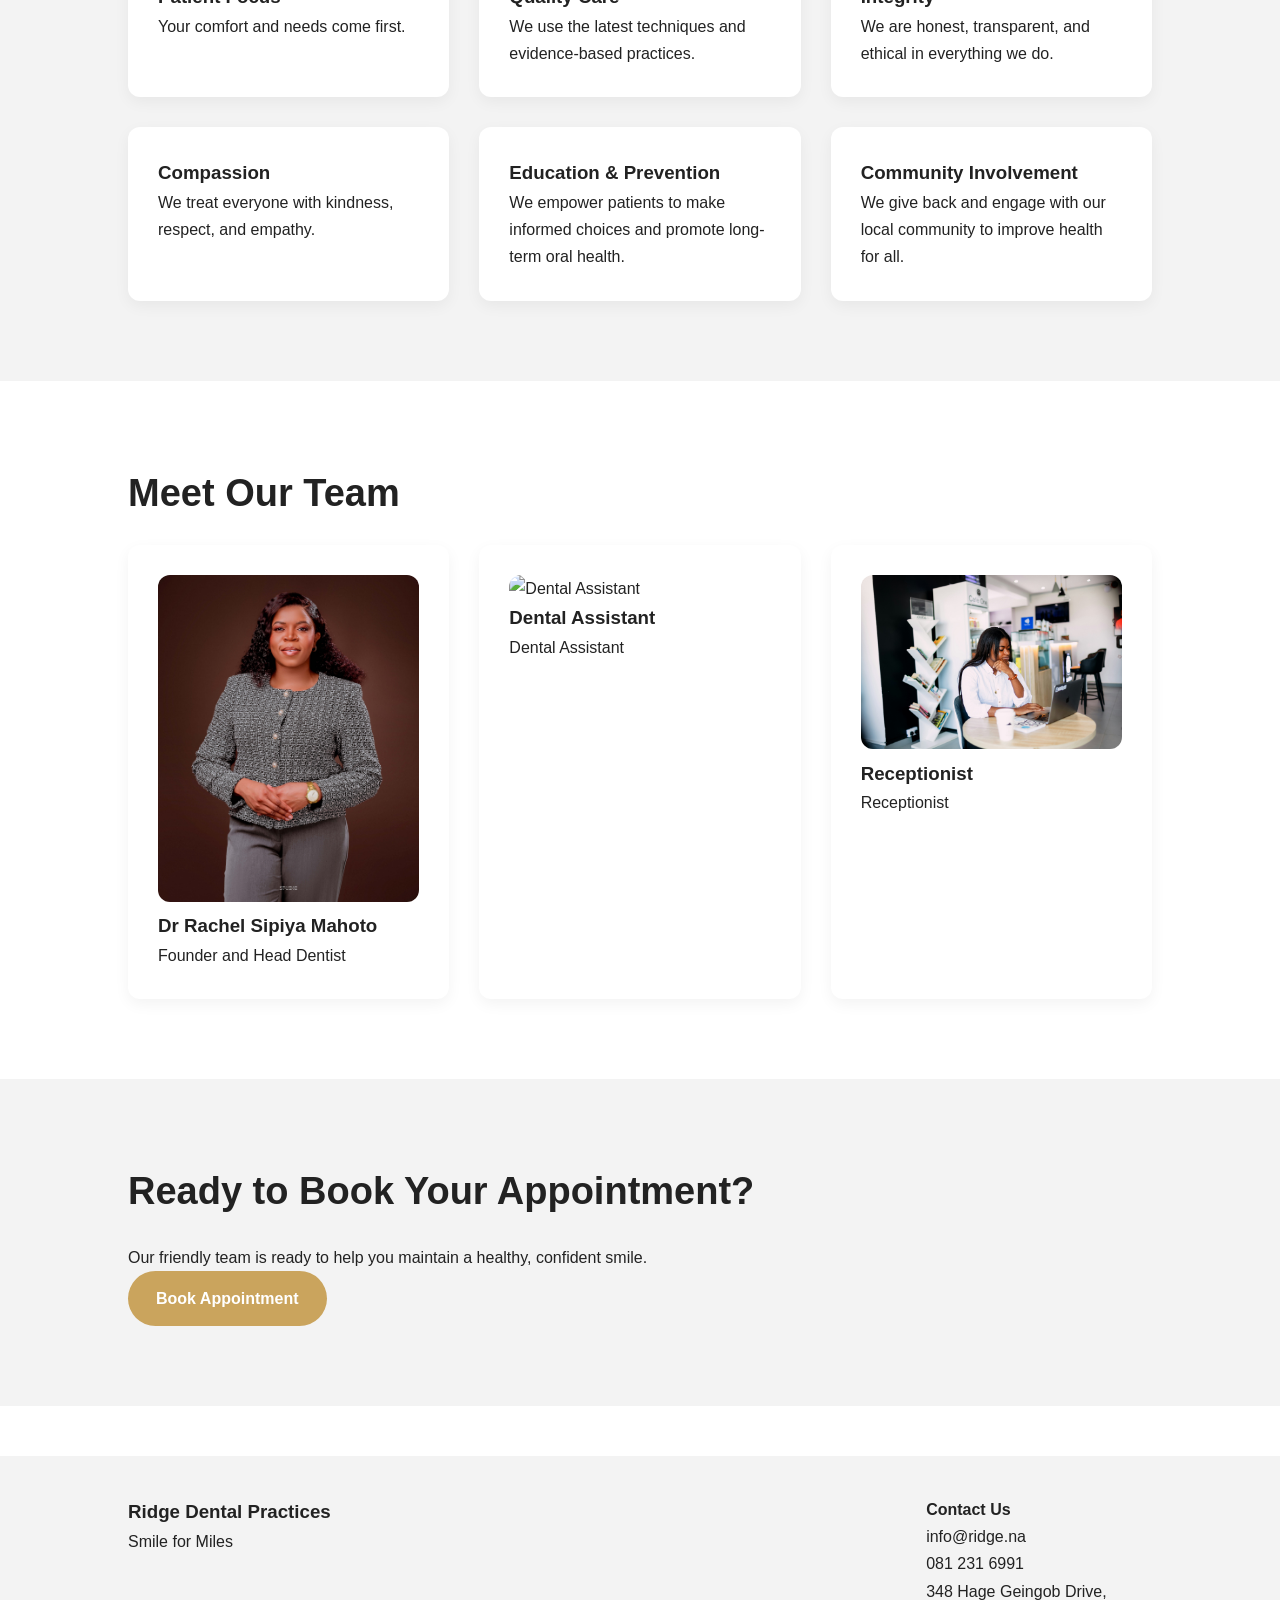
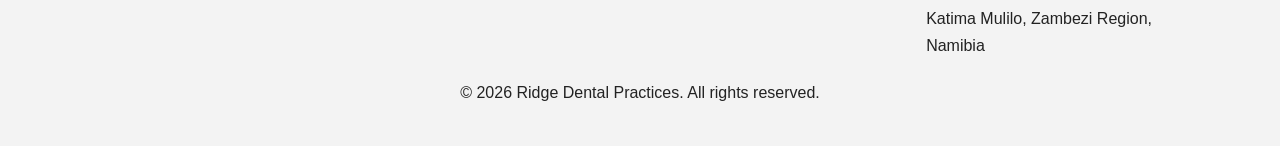
==== commit b8e9274e: "Final" ====
--- a/html/about.html
+++ b/html/about.html
@@ -17,6 +17,9 @@
 <link href="https://fonts.googleapis.com/css2?family=Poppins:wght@300;400;500;600;700&display=swap"
 rel="stylesheet"/>
 
+<link rel="stylesheet"
+href="https://cdnjs.cloudflare.com/ajax/libs/font-awesome/6.5.1/css/all.min.css">
+
 <link rel="stylesheet" href="../css/main.css">
 
 </head>
@@ -24,7 +27,6 @@
 <body>
 
 <!-- Top Contact Bar -->
-
 <div class="top-contact">
 <div class="contact-container">
 <span>info@ridge.na</span>
@@ -33,37 +35,33 @@
 </div>
 
 
+<!-- Header -->
 <header class="site-header">
-  <div class="inner">
-
-    <div class="brand">
-      <img src="../img/logo.jpeg" alt="Ridge Dental Logo" class="site-logo">
-    </div>
-
-    <button class="menu-toggle" id="menuToggle" aria-label="Open menu">
-      ☰
-    </button>
-
-    <nav class="site-nav" id="siteNav">
-      <a href="index.html">Home</a>
-      <a class="active" href="about.html">About</a>
-      <a href="services.html">Services</a>
-      <a href="booking.html" class="book-btn">Book Online</a>
-      <a href="contact.html">Contact</a>
-    </nav>
-
-  </div>
+<div class="inner">
+
+<div class="brand">
+<img src="../img/logo.jpeg" alt="Ridge Dental Logo" class="site-logo">
+</div>
+
+<button class="menu-toggle" id="menuToggle" aria-label="Open menu">
+☰
+</button>
+
+<nav class="site-nav" id="siteNav">
+<a href="index.html">Home</a>
+<a class="active" href="about.html">About</a>
+<a href="services.html">Services</a>
+<a href="booking.html" class="book-btn">Book Online</a>
+<a href="contact.html">Contact</a>
+</nav>
+
+</div>
 </header>
 
-</div>
-
-</header>
-
 
 <main>
 
 <!-- Page Hero -->
-
 <section class="page-hero section-center">
 
 <h1>About Our Practice</h1>
@@ -76,7 +74,6 @@
 
 
 <!-- Practice Story -->
-
 <section class="practice-story">
 
 <div class="story-content">
@@ -110,10 +107,7 @@
 </section>
 
 
-<!-- Mission -->
-
 <!-- Vision and Mission -->
-
 <section class="mission">
 
 <h2>Our Vision</h2>
@@ -136,7 +130,6 @@
 
 
 <!-- Values -->
-
 <section class="values">
 
 <h2>Our Values</h2>
@@ -179,7 +172,6 @@
 
 
 <!-- Team Section -->
-
 <section class="team">
 
 <h2>Meet Our Team</h2>
@@ -222,7 +214,6 @@
 
 
 <!-- CTA -->
-
 <section class="cta">
 
 <h2>Ready to Book Your Appointment?</h2>
@@ -241,6 +232,7 @@
 </main>
 
 
+<!-- Footer -->
 <footer class="footer">
 
 <div class="footer-container">
@@ -279,31 +271,48 @@
 
 </footer>
 
+
+<!-- Floating Book Button -->
 <a href="booking.html" class="floating-book">
 Book Appointment
 </a>
 
+
+<!-- Floating Social Buttons -->
+<div class="social-floating">
+
+<a href="https://wa.me/264812316991"
+target="_blank"
+rel="noopener noreferrer"
+class="social-btn whatsapp">
+<i class="fab fa-whatsapp"></i>
+</a>
+
+<a href="https://www.instagram.com/ridgedentalgroup_namibia?igsh=aHkweHRyZDVyMWl2&utm_source=qr"
+target="_blank"
+rel="noopener noreferrer"
+class="social-btn instagram">
+<i class="fab fa-instagram"></i>
+</a>
+
+<a href="https://www.facebook.com/share/1E3HY2KshY/?mibextid=wwXIfr"
+target="_blank"
+rel="noopener noreferrer"
+class="social-btn facebook">
+<i class="fab fa-facebook-f"></i>
+</a>
+
+<a href="https://linkedin.com"
+target="_blank"
+rel="noopener noreferrer"
+class="social-btn linkedin">
+<i class="fab fa-linkedin-in"></i>
+</a>
+
+</div>
+
+
 <script src="../js/main.js"></script>
-
-<div class="social-floating">
-
-<a href="https://wa.me/264812316991" target="_blank" class="social-btn whatsapp">
-W
-</a>
-
-<a href="https://www.instagram.com/ridgedentalgroup_namibia?igsh=aHkweHRyZDVyMWl2&utm_source=qr" target="_blank" class="social-btn instagram">
-I
-</a>
-
-<a href="#" target="_blank" class="social-btn facebook">
-F
-</a>
-
-<a href="#" target="_blank" class="social-btn linkedin">
-L
-</a>
-
-</div>
 
 </body>
 </html>
--- a/css/main.css
+++ b/css/main.css
@@ -40,23 +40,36 @@
   color: var(--text-dark);
 }
 
+/* ===== TOP CONTACT BAR ===== */
+.top-contact {
+  background: #111;
+  color: white;
+  font-size: 14px;
+  padding: 8px 10%;
+}
+
+.contact-container {
+  display: flex;
+  justify-content: flex-end;
+  gap: 25px;
+}
+
 /* ===== HEADER ===== */
 .inner {
   display: flex;
   justify-content: space-between;
   align-items: center;
-  padding: 20px 10%;
+  padding: 15px 10%;
   position: relative;
 }
 
 .brand {
   display: flex;
   align-items: center;
-  gap: 12px;
 }
 
 .site-logo {
-  height: 220px;
+  height: 180px;
   width: auto;
   display: block;
 }
@@ -107,7 +120,6 @@
   width: 100%;
 }
 
-/* ===== BOOK BUTTON ===== */
 .site-nav .book-btn {
   background: var(--gold-primary);
   color: white;
@@ -118,20 +130,6 @@
 .site-nav .book-btn:hover {
   background: var(--gold-soft);
   color: black;
-}
-
-/* ===== TOP CONTACT BAR ===== */
-.top-contact {
-  background: #111;
-  color: white;
-  font-size: 14px;
-  padding: 8px 10%;
-}
-
-.contact-container {
-  display: flex;
-  justify-content: flex-end;
-  gap: 25px;
 }
 
 /* ===== HERO ===== */
@@ -179,10 +177,18 @@
   transition: transform 0.4s ease;
 }
 
+.team-img {
+  width: 100%;
+  height: 300px;
+  object-fit: cover;
+  border-radius: var(--radius);
+}
+
 .hero-img:hover,
 .story-image img:hover,
 .team-member img:hover,
-.services-grid div img:hover {
+.services-grid div img:hover,
+.gallery-grid img:hover {
   transform: scale(1.03);
 }
 
@@ -203,7 +209,8 @@
 .features-grid div,
 .contact-card,
 .value-card,
-.team-member {
+.team-member,
+.news-card {
   background: white;
   padding: 30px;
   border-radius: var(--radius);
@@ -215,7 +222,8 @@
 .features-grid div:hover,
 .contact-card:hover,
 .value-card:hover,
-.team-member:hover {
+.team-member:hover,
+.news-card:hover {
   transform: translateY(-5px);
 }
 
@@ -225,8 +233,9 @@
   font-size: 24px;
 }
 
-.service-icon {
-  font-size: 42px !important;
+.service-icon,
+.service-card .material-icons {
+  font-size: 42px;
   color: var(--gold-primary);
 }
 
@@ -347,53 +356,14 @@
   text-decoration: none;
   font-weight: 500;
   transition: 0.3s;
+  word-break: break-word;
 }
 
 .contact-card a:hover {
   color: var(--text-dark);
 }
 
-/* ===== FOOTER ===== */
-.footer {
-  background: var(--silver-primary);
-  padding: 40px 10%;
-  margin-top: 50px;
-}
-
-.footer-container {
-  display: flex;
-  justify-content: space-between;
-  flex-wrap: wrap;
-  gap: 30px;
-}
-
-.footer-bottom {
-  text-align: center;
-  margin-top: 20px;
-}
-
-/* ===== FLOATING BOOK BUTTON ===== */
-.floating-book {
-  position: fixed;
-  right: 20px;
-  bottom: 20px;
-  background: var(--gold-primary);
-  color: white;
-  padding: 14px 20px;
-  border-radius: 30px;
-  text-decoration: none;
-  font-weight: 600;
-  box-shadow: 0 8px 20px rgba(0,0,0,0.15);
-  transition: 0.3s;
-  z-index: 999;
-}
-
-.floating-book:hover {
-  background: var(--gold-soft);
-  color: black;
-}
-
-/* ===== GALLERY ===== */
+/* ===== GALLERY SLIDESHOW ===== */
 .gallery-slideshow {
   padding: 50px 10%;
   text-align: center;
@@ -454,6 +424,133 @@
   right: 10px;
 }
 
+/* ===== GALLERY SECTION ===== */
+.gallery-section {
+  text-align: center;
+}
+
+.gallery-section p {
+  color: var(--text-light);
+  margin-bottom: 30px;
+}
+
+.gallery-grid {
+  display: grid;
+  grid-template-columns: repeat(auto-fit, minmax(220px, 1fr));
+  gap: 20px;
+}
+
+.gallery-grid img {
+  width: 100%;
+  height: 230px;
+  object-fit: cover;
+  border-radius: var(--radius);
+  box-shadow: 0 5px 15px rgba(0,0,0,0.08);
+  transition: 0.3s;
+}
+
+/* ===== NEWS SECTION ===== */
+.news-section {
+  text-align: center;
+}
+
+.news-grid {
+  display: grid;
+  grid-template-columns: repeat(auto-fit, minmax(280px, 1fr));
+  gap: 25px;
+  margin-top: 30px;
+}
+
+.news-card h3 {
+  margin-bottom: 10px;
+  color: var(--gold-primary);
+}
+
+/* ===== FOOTER ===== */
+.footer {
+  background: var(--silver-primary);
+  padding: 40px 10%;
+  margin-top: 50px;
+}
+
+.footer-container {
+  display: flex;
+  justify-content: space-between;
+  flex-wrap: wrap;
+  gap: 30px;
+}
+
+.footer-bottom {
+  text-align: center;
+  margin-top: 20px;
+}
+
+/* ===== FLOATING BOOK BUTTON ===== */
+.floating-book {
+  position: fixed;
+  right: 20px;
+  bottom: 20px;
+  background: var(--gold-primary);
+  color: white;
+  padding: 14px 20px;
+  border-radius: 30px;
+  text-decoration: none;
+  font-weight: 600;
+  box-shadow: 0 8px 20px rgba(0,0,0,0.15);
+  transition: 0.3s;
+  z-index: 999;
+}
+
+.floating-book:hover {
+  background: var(--gold-soft);
+  color: black;
+}
+
+/* ===== SOCIAL FLOATING BUTTONS ===== */
+.social-floating {
+  position: fixed;
+  left: 20px;
+  bottom: 20px;
+  display: flex;
+  flex-direction: column;
+  gap: 10px;
+  z-index: 1000;
+}
+
+.social-btn {
+  width: 50px;
+  height: 50px;
+  border-radius: 50%;
+  color: white;
+  text-decoration: none;
+  display: flex;
+  align-items: center;
+  justify-content: center;
+  font-size: 24px;
+  box-shadow: 0 5px 15px rgba(0,0,0,0.15);
+  transition: all 0.3s ease;
+}
+
+.social-btn:hover {
+  transform: scale(1.1);
+}
+
+.whatsapp {
+  background: #25D366;
+}
+
+.instagram {
+  background: #E4405F;
+}
+
+.facebook {
+  background: #1877F2;
+}
+
+.linkedin {
+  background: #0A66C2;
+}
+
 /* ===== SCROLL ANIMATIONS ===== */
 .animate-on-scroll {
   opacity: 0;
@@ -469,12 +566,16 @@
 /* ===== MOBILE ===== */
 @media (max-width: 768px) {
 
+  section {
+    padding: 60px 6%;
+  }
+
   .inner {
     padding: 15px 6%;
   }
 
   .site-logo {
-    height: 85px;
+    height: 95px;
   }
 
   .menu-toggle {
@@ -519,8 +620,18 @@
     font-size: 34px;
   }
 
-  section {
-    padding: 60px 6%;
+  .hero-content p,
+  .page-hero p {
+    font-size: 16px;
+  }
+
+  .services-grid,
+  .features-grid,
+  .contact-grid,
+  .team-grid,
+  .values-grid,
+  .news-grid {
+    grid-template-columns: 1fr;
   }
 
   .footer-container {
@@ -532,151 +643,22 @@
     align-items: center;
     gap: 5px;
   }
-}
-
-.social-floating {
-  position: fixed;
-  left: 20px;
-  bottom: 20px;
-  display: flex;
-  flex-direction: column;
-  gap: 10px;
-  z-index: 1000;
-}
-
-.social-btn {
-  width: 42px;
-  height: 42px;
-  border-radius: 50%;
-  color: white;
-  text-decoration: none;
-  font-weight: bold;
-  display: flex;
-  align-items: center;
-  justify-content: center;
-  box-shadow: 0 6px 15px rgba(0,0,0,0.2);
-  transition: 0.3s;
-}
-
-.social-btn:hover {
-  transform: translateY(-3px);
-}
-
-.whatsapp {
-  background: #25D366;
-}
-
-.instagram {
-  background: #C13584;
-}
-
-.facebook {
-  background: #1877F2;
-}
-
-.linkedin {
-  background: #0A66C2;
-}
-
-/* ===== GALLERY SECTION ===== */
-
-.gallery-section {
-  text-align: center;
-}
-
-.gallery-section p {
-  color: var(--text-light);
-  margin-bottom: 30px;
-}
-
-.gallery-grid {
-  display: grid;
-  grid-template-columns: repeat(auto-fit, minmax(220px, 1fr));
-  gap: 20px;
-}
-
-.gallery-grid img {
-  width: 100%;
-  height: 230px;
-  object-fit: cover;
-  border-radius: var(--radius);
-  box-shadow: 0 5px 15px rgba(0,0,0,0.08);
-  transition: 0.3s;
-}
-
-.gallery-grid img:hover {
-  transform: scale(1.03);
-}
-
-/* ===== NEWSLETTER SECTION ===== */
-
-.newsletter-section {
-  background: var(--silver-primary);
-  text-align: center;
-}
-
-.newsletter-container {
-  max-width: 700px;
-  margin: auto;
-}
-
-.newsletter-container p {
-  color: var(--text-light);
-  margin-bottom: 25px;
-}
-
-.newsletter-form {
-  display: flex;
-  gap: 12px;
-  justify-content: center;
-  flex-wrap: wrap;
-}
-
-.newsletter-form input {
-  width: 100%;
-  max-width: 380px;
-  padding: 14px;
-  border: 1px solid #ddd;
-  border-radius: 30px;
-  font-size: 15px;
-}
-
-.newsletter-form input:focus {
-  outline: none;
-  border-color: var(--gold-primary);
-}
-
-.newsletter-note {
-  margin-top: 12px;
-  font-size: 13px;
-}
-
-/* ===== NEWS SECTION ===== */
-
-.news-section {
-  text-align: center;
-}
-
-.news-grid {
-  display: grid;
-  grid-template-columns: repeat(auto-fit, minmax(280px, 1fr));
-  gap: 25px;
-  margin-top: 30px;
-}
-
-.news-card {
-  background: white;
-  padding: 25px;
-  border-radius: var(--radius);
-  box-shadow: 0 5px 15px rgba(0,0,0,0.05);
-  transition: 0.3s;
-}
-
-.news-card:hover {
-  transform: translateY(-5px);
-}
-
-.news-card h3 {
-  margin-bottom: 10px;
-  color: var(--gold-primary);
+
+  .floating-book {
+    right: 15px;
+    bottom: 15px;
+    padding: 12px 16px;
+    font-size: 14px;
+  }
+
+  .social-floating {
+    left: 15px;
+    bottom: 15px;
+  }
+
+  .social-btn {
+    width: 42px;
+    height: 42px;
+    font-size: 20px;
+  }
 }
